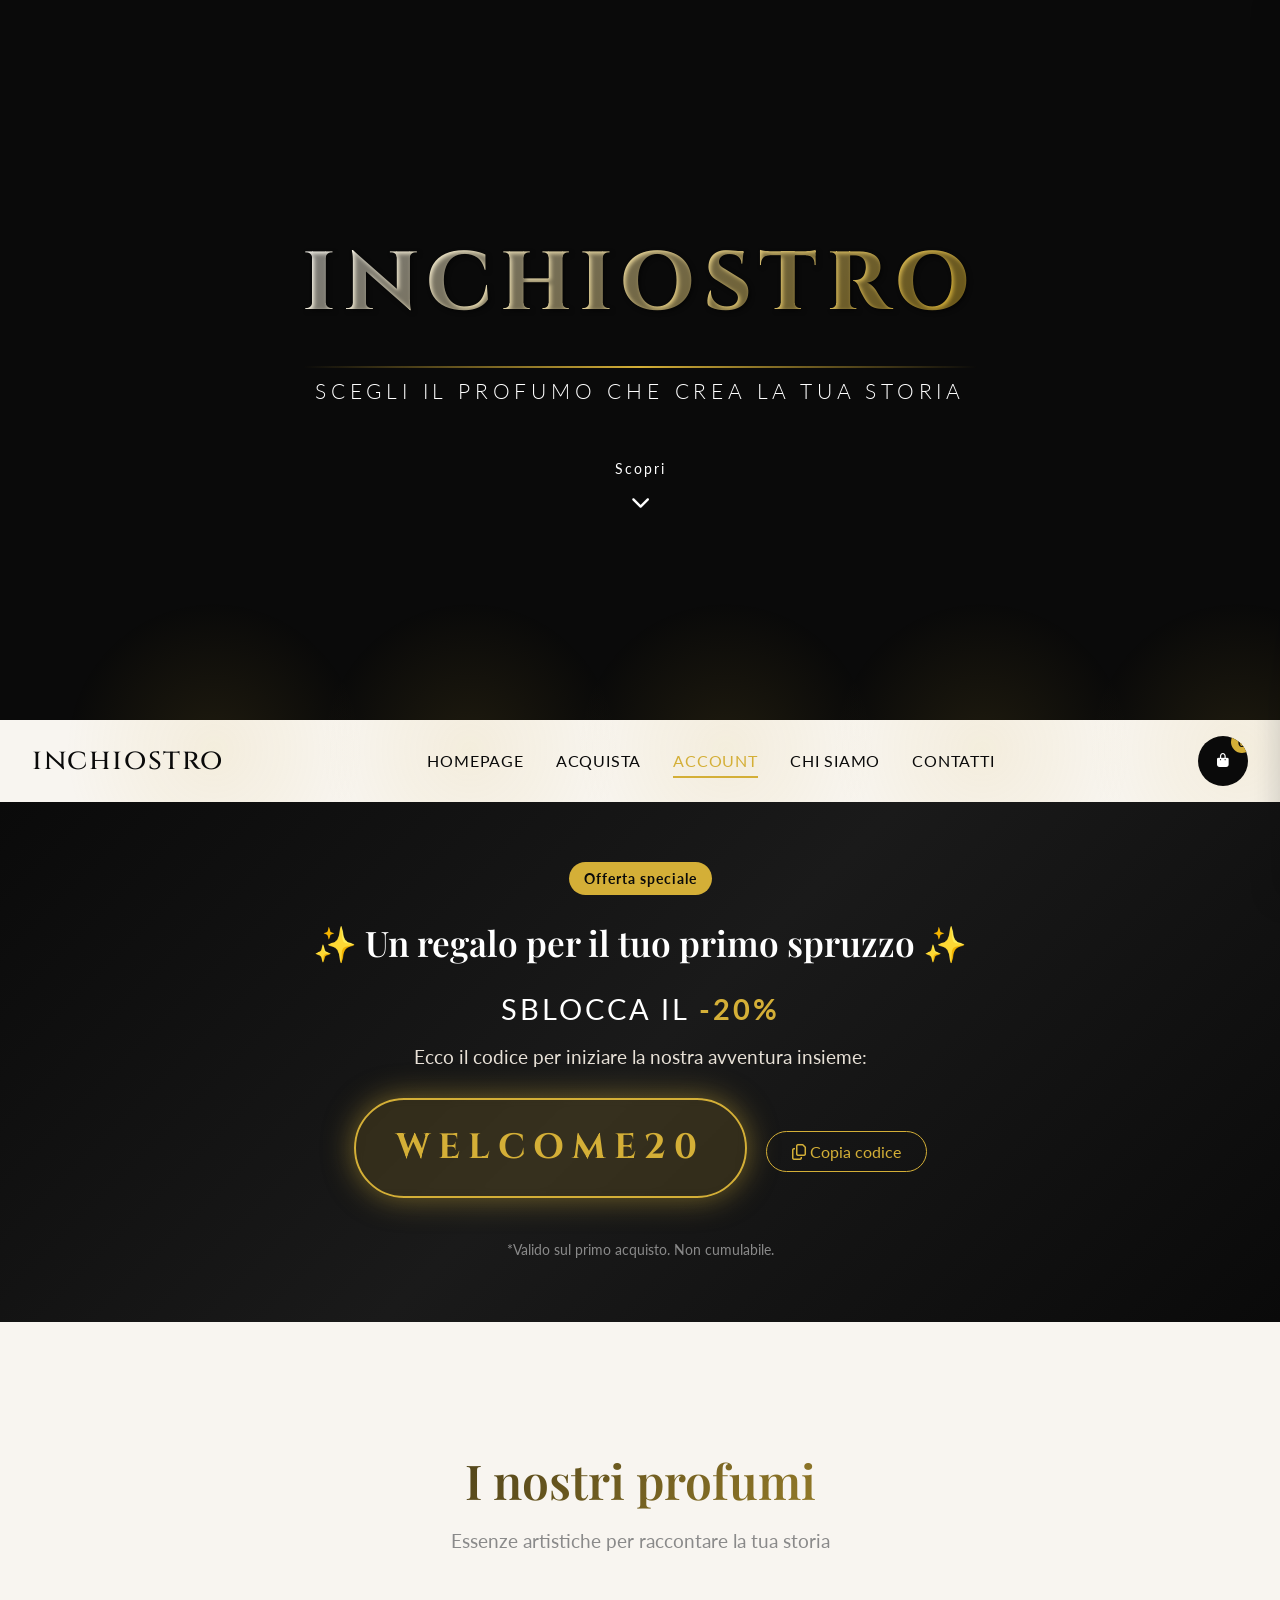
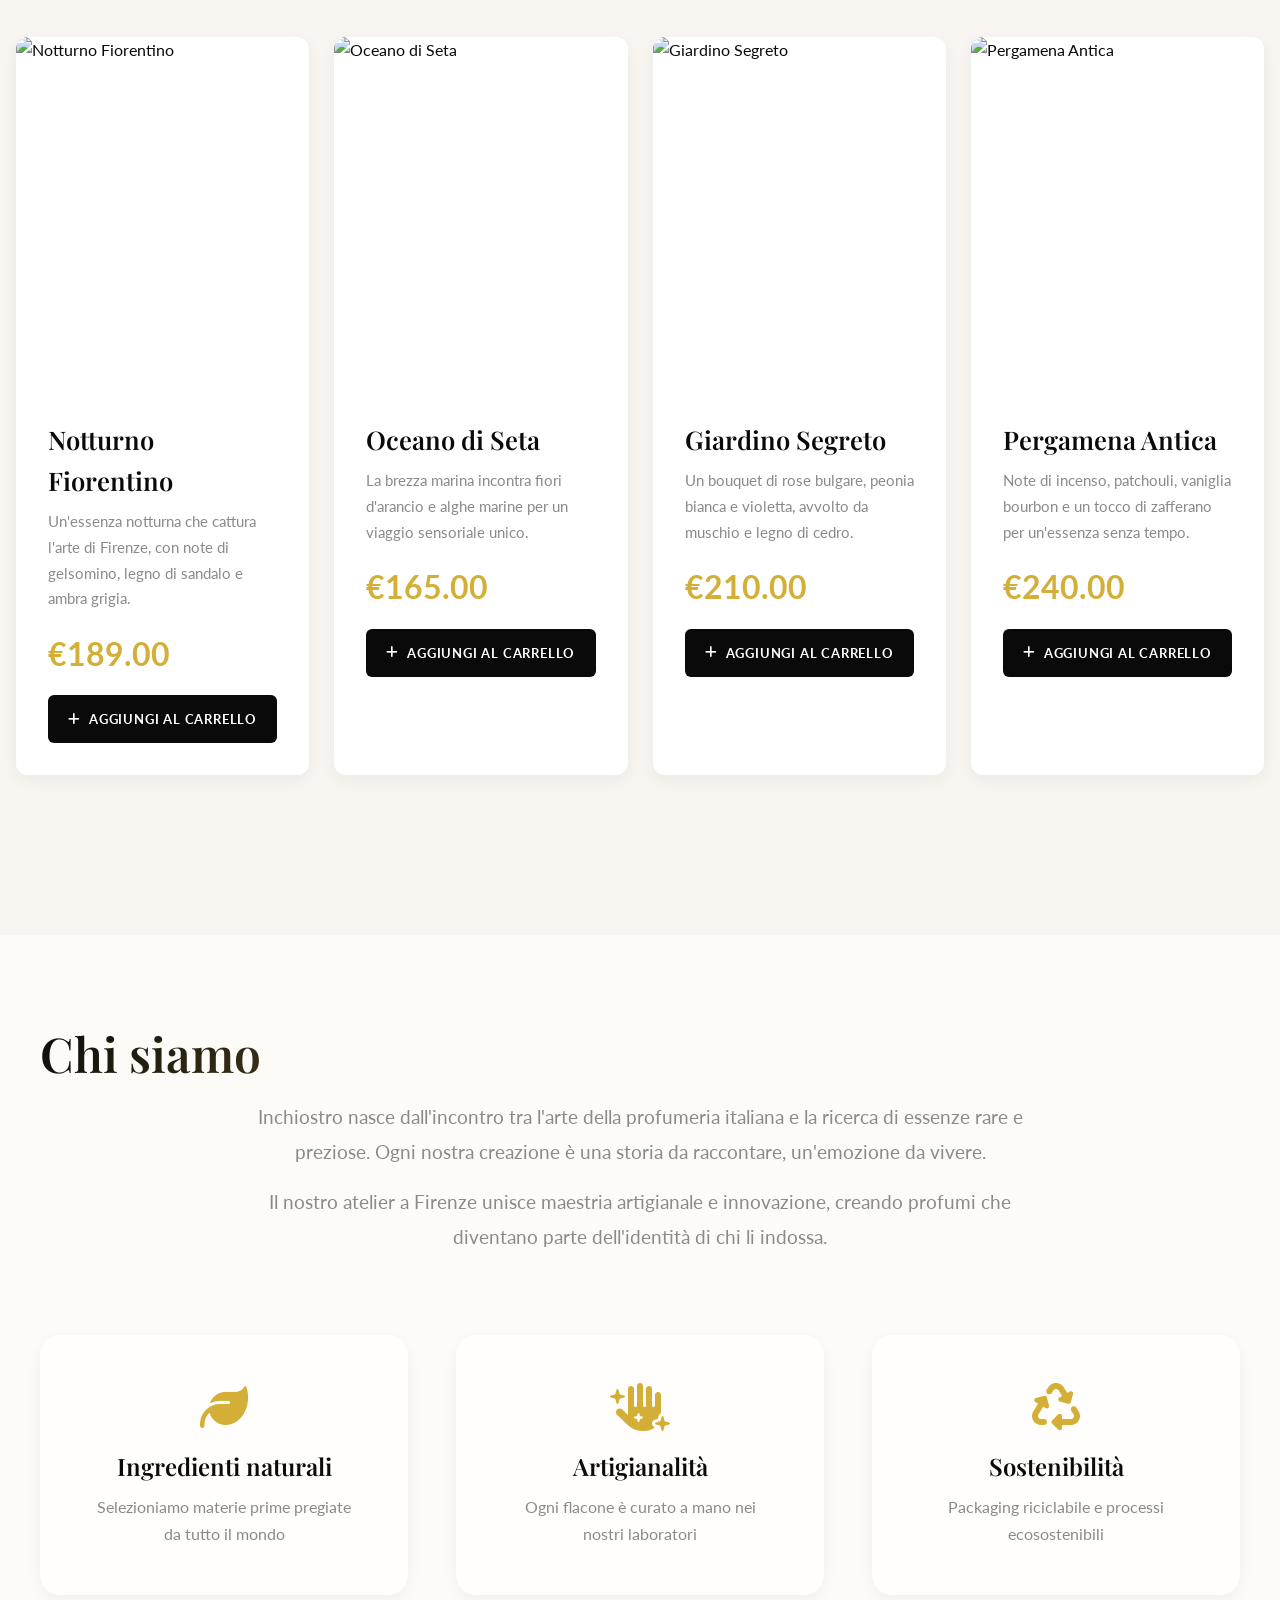
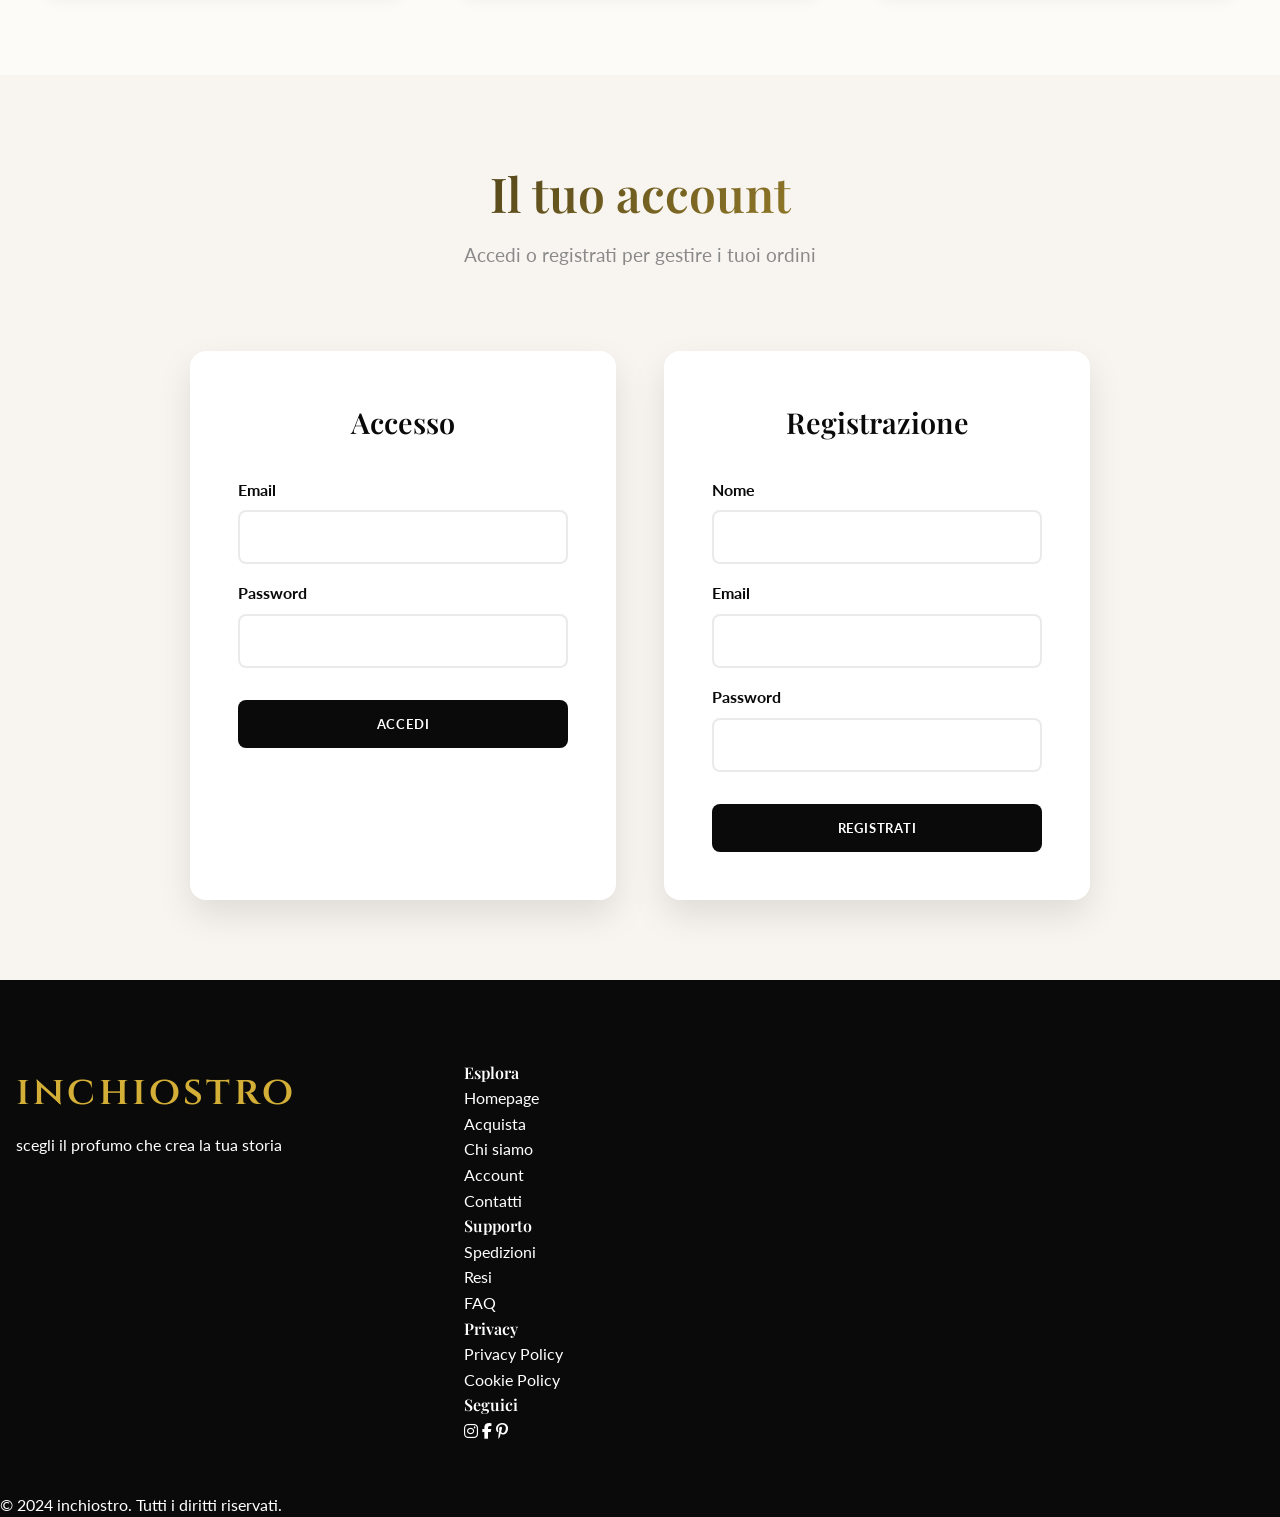
==== index.html @ ab9b0598 "Primo caricamento" ====
<!DOCTYPE html>
<html lang="it">
<head>
    <meta charset="UTF-8">
    <meta name="viewport" content="width=device-width, initial-scale=1.0">
    <title>inchiostro | profumi che raccontano storie</title>
    
    <!-- FONT E ICONE -->
    <link rel="preconnect" href="https://fonts.googleapis.com">
    <link rel="preconnect" href="https://fonts.gstatic.com" crossorigin>
    <link href="https://fonts.googleapis.com/css2?family=Playfair+Display:wght@400;500;600;700;800&family=Cinzel:wght@400;500;600;700&family=Lato:wght@300;400;700;900&display=swap" rel="stylesheet">
    <link rel="stylesheet" href="https://cdnjs.cloudflare.com/ajax/libs/font-awesome/6.4.0/css/all.min.css">
    
    <!-- IUBENDA (privacy e cookie) -->
    <script type="text/javascript" src="https://embeds.iubenda.com/widgets/0746dd80-f275-43ae-bb1c-07e91432ff8a.js"></script>
    
    <!-- CSS -->
    <link rel="stylesheet" href="style.css">
</head>
<body>

    <!-- HEADER CON SFONDO PROFUMO E GOCCE ANIMATE -->
    <header class="main-header">
        <div class="header-background"></div>
        <div class="floating-drops">
            <div class="drop" style="left: 5%; animation-delay: 0s;"></div>
            <div class="drop" style="left: 15%; animation-delay: 2.5s;"></div>
            <div class="drop" style="left: 25%; animation-delay: 1.2s;"></div>
            <div class="drop" style="left: 35%; animation-delay: 3.8s;"></div>
            <div class="drop" style="left: 45%; animation-delay: 0.7s;"></div>
            <div class="drop" style="left: 55%; animation-delay: 4.2s;"></div>
            <div class="drop" style="left: 65%; animation-delay: 1.9s;"></div>
            <div class="drop" style="left: 75%; animation-delay: 3.1s;"></div>
            <div class="drop" style="left: 85%; animation-delay: 0.3s;"></div>
            <div class="drop" style="left: 95%; animation-delay: 2.8s;"></div>
        </div>
        <div class="header-content">
            <h1 class="brand-name animate-text">inchiostro</h1>
            <p class="brand-subtitle">scegli il profumo che crea la tua storia</p>
            <div class="header-scroll">
                <span>Scopri</span>
                <i class="fas fa-chevron-down"></i>
            </div>
        </div>
    </header>

    <!-- NAVIGAZIONE CON BLUR -->
    <nav class="navbar" id="navbar">
        <div class="nav-container">
            <div class="nav-brand">
                <span class="nav-logo">inchiostro</span>
            </div>
            <ul class="nav-menu" id="navMenu">
                <li><a href="#home" class="nav-link active">Homepage</a></li>
                <li><a href="#prodotti" class="nav-link">Acquista</a></li>
                <li><a href="#account" class="nav-link">Account</a></li>
                <li><a href="#chi-siamo" class="nav-link">Chi siamo</a></li>
                <li><a href="contatti.html" class="nav-link">Contatti</a></li>
            </ul>
            <div class="nav-cart">
                <button class="cart-btn" id="cartButton">
                    <i class="fas fa-shopping-bag"></i>
                    <span class="cart-count">0</span>
                </button>
            </div>
            <button class="hamburger" id="hamburger">
                <i class="fas fa-bars"></i>
            </button>
        </div>
    </nav>

    <!-- CARRELLO LATERALE -->
    <aside class="cart-sidebar" id="cartSidebar">
        <div class="cart-header">
            <h3>Il tuo carrello</h3>
            <button class="close-cart" id="closeCart">
                <i class="fas fa-times"></i>
            </button>
        </div>
        <div class="cart-items" id="cartItems">
            <p class="empty-cart-msg">Il carrello è vuoto</p>
        </div>
        <div class="cart-footer">
            <div class="cart-total">
                <span>Totale:</span>
                <span class="total-price">€0.00</span>
            </div>
            <button class="checkout-btn" id="checkoutBtn">Procedi al checkout</button>
        </div>
    </aside>
    <div class="cart-overlay" id="cartOverlay"></div>

    <!-- EFFETTO VAPORE DI FONDO -->
    <div class="vapor-effect">
        <div class="vapor"></div>
        <div class="vapor"></div>
        <div class="vapor"></div>
        <div class="vapor"></div>
        <div class="vapor"></div>
    </div>

    <!-- CONTENUTO PRINCIPALE -->
    <main class="main-content">
        
        <!-- SEZIONE SCONTO (WELCOME20) CON ANIMAZIONE -->
        <section class="promo-banner" id="home">
            <div class="promo-container">
                <span class="promo-tag">Offerta speciale</span>
                <h3>✨ Un regalo per il tuo primo spruzzo ✨</h3>
                <p class="promo-subtitle">Sblocca il <span class="highlight pulse">-20%</span></p>
                <p class="promo-text">Ecco il codice per iniziare la nostra avventura insieme:</p>
                <div class="promo-code glow">
                    <span class="code">WELCOME20</span>
                </div>
                <button class="copy-code-btn" onclick="copyCode()">
                    <i class="far fa-copy"></i> Copia codice
                </button>
                <p class="promo-note">*Valido sul primo acquisto. Non cumulabile.</p>
            </div>
        </section>

        <!-- SEZIONE PRODOTTI CON ANIMAZIONI -->
        <section class="featured-section" id="prodotti">
            <div class="section-header">
                <h2 class="section-title gradient-text">I nostri profumi</h2>
                <p class="section-subtitle">Essenze artistiche per raccontare la tua storia</p>
            </div>
            
            <div class="perfumes-grid" id="productsGrid">
                <!-- I prodotti verranno caricati qui da JavaScript -->
            </div>
        </section>

        <!-- SEZIONE CHI SIAMO -->
        <section class="about-section" id="chi-siamo">
            <div class="about-content">
                <h2 class="section-title gradient-text">Chi siamo</h2>
                <div class="about-text">
                    <p>Inchiostro nasce dall'incontro tra l'arte della profumeria italiana e la ricerca di essenze rare e preziose. Ogni nostra creazione è una storia da raccontare, un'emozione da vivere.</p>
                    <p>Il nostro atelier a Firenze unisce maestria artigianale e innovazione, creando profumi che diventano parte dell'identità di chi li indossa.</p>
                </div>
                <div class="about-features">
                    <div class="feature floating">
                        <i class="fas fa-leaf"></i>
                        <h4>Ingredienti naturali</h4>
                        <p>Selezioniamo materie prime pregiate da tutto il mondo</p>
                    </div>
                    <div class="feature floating" style="animation-delay: 0.2s;">
                        <i class="fas fa-hand-sparkles"></i>
                        <h4>Artigianalità</h4>
                        <p>Ogni flacone è curato a mano nei nostri laboratori</p>
                    </div>
                    <div class="feature floating" style="animation-delay: 0.4s;">
                        <i class="fas fa-recycle"></i>
                        <h4>Sostenibilità</h4>
                        <p>Packaging riciclabile e processi ecosostenibili</p>
                    </div>
                </div>
            </div>
        </section>

        <!-- SEZIONE ACCOUNT -->
        <section class="account-section" id="account">
            <div class="account-container">
                <div class="account-header">
                    <h2 class="section-title gradient-text">Il tuo account</h2>
                    <p class="section-subtitle">Accedi o registrati per gestire i tuoi ordini</p>
                </div>
                <div class="account-forms">
                    <div class="login-form slide-in">
                        <h3>Accesso</h3>
                        <form id="loginForm">
                            <div class="form-group">
                                <label for="email">Email</label>
                                <input type="email" id="email" required>
                            </div>
                            <div class="form-group">
                                <label for="password">Password</label>
                                <input type="password" id="password" required>
                            </div>
                            <button type="submit" class="form-btn">Accedi</button>
                        </form>
                    </div>
                    <div class="register-form slide-in" style="animation-delay: 0.2s;">
                        <h3>Registrazione</h3>
                        <form id="registerForm">
                            <div class="form-group">
                                <label for="reg-name">Nome</label>
                                <input type="text" id="reg-name" required>
                            </div>
                            <div class="form-group">
                                <label for="reg-email">Email</label>
                                <input type="email" id="reg-email" required>
                            </div>
                            <div class="form-group">
                                <label for="reg-password">Password</label>
                                <input type="password" id="reg-password" required>
                            </div>
                            <button type="submit" class="form-btn">Registrati</button>
                        </form>
                    </div>
                </div>
            </div>
        </section>
    </main>

    <!-- FOOTER (con Privacy e Cookie) -->
    <footer class="main-footer">
        <div class="footer-container">
            <div class="footer-brand">
                <h3 class="footer-logo">inchiostro</h3>
                <p class="footer-tagline">scegli il profumo che crea la tua storia</p>
            </div>
            <div class="footer-links">
                <div class="footer-column">
                    <h4>Esplora</h4>
                    <ul>
                        <li><a href="#home">Homepage</a></li>
                        <li><a href="#prodotti">Acquista</a></li>
                        <li><a href="#chi-siamo">Chi siamo</a></li>
                        <li><a href="#account">Account</a></li>
                        <li><a href="contatti.html">Contatti</a></li>
                    </ul>
                </div>
                <div class="footer-column">
                    <h4>Supporto</h4>
                    <ul>
                        <li><a href="#">Spedizioni</a></li>
                        <li><a href="#">Resi</a></li>
                        <li><a href="#">FAQ</a></li>
                    </ul>
                </div>
                <div class="footer-column">
                    <h4>Privacy</h4>
                    <ul>
                        <li>
                            <a href="https://www.iubenda.com/privacy-policy/10498934" class="iubenda-white iubenda-noiframe iubenda-embed">
                                Privacy Policy
                            </a>
                        </li>
                        <li>
                            <a href="https://www.iubenda.com/privacy-policy/10498934/cookie-policy" class="iubenda-white iubenda-noiframe iubenda-embed">
                                Cookie Policy
                            </a>
                        </li>
                    </ul>
                    <!-- Script Iubenda -->
                    <script type="text/javascript">
                        (function (w,d) {
                            var loader = function () {
                                var s = d.createElement("script"), 
                                    tag = d.getElementsByTagName("script")[0]; 
                                s.src = "https://cdn.iubenda.com/iubenda.js"; 
                                tag.parentNode.insertBefore(s,tag);
                            };
                            if(w.addEventListener) {
                                w.addEventListener("load", loader, false);
                            } else if(w.attachEvent) {
                                w.attachEvent("onload", loader);
                            } else {
                                w.onload = loader;
                            }
                        })(window, document);
                    </script>
                </div>
                <div class="footer-column">
                    <h4>Seguici</h4>
                    <div class="social-icons">
                        <a href="#" class="social-hover"><i class="fab fa-instagram"></i></a>
                        <a href="#" class="social-hover"><i class="fab fa-facebook-f"></i></a>
                        <a href="#" class="social-hover"><i class="fab fa-pinterest-p"></i></a>
                    </div>
                </div>
            </div>
        </div>
        <div class="footer-bottom">
            <p>&copy; 2024 inchiostro. Tutti i diritti riservati.</p>
        </div>
    </footer>

    <!-- NOTIFICA -->
    <div class="toast" id="toast"></div>

    <!-- JAVASCRIPT -->
    <script src="script.js"></script>
</body>
</html>
---- style.css ----
/* RESET E VARIABILI */
* {
    margin: 0;
    padding: 0;
    box-sizing: border-box;
}

:root {
    --nero: #0a0a0a;
    --nero-chiaro: #1a1a1a;
    --bianco: #ffffff;
    --beige: #f8f5f0;
    --beige-chiaro: #fdfbf7;
    --oro: #d4af37;
    --oro-chiaro: #e8d9a9;
    --oro-scuro: #b49450;
    --grigio: #8a8a8a;
    --grigio-chiaro: #eaeaea;
    --spazio-piccolo: 0.5rem;
    --spazio-medio: 1rem;
    --spazio-grande: 2rem;
    --spazio-xl: 3rem;
    --spazio-xxl: 5rem;
    --ombra: 0 5px 15px rgba(0, 0, 0, 0.05);
    --ombra-forte: 0 15px 35px rgba(0, 0, 0, 0.1);
    --ombra-oro: 0 5px 20px rgba(212, 175, 55, 0.3);
}

html {
    scroll-behavior: smooth;
}

body {
    font-family: 'Lato', sans-serif;
    color: var(--nero);
    background-color: var(--beige);
    line-height: 1.6;
    overflow-x: hidden;
}

h1, h2, h3, h4 {
    font-family: 'Playfair Display', serif;
    font-weight: 600;
}

a {
    text-decoration: none;
    color: inherit;
}

button {
    font-family: 'Lato', sans-serif;
    cursor: pointer;
    border: none;
    background: none;
}

ul {
    list-style: none;
}

img {
    max-width: 100%;
    display: block;
}

/* ANIMAZIONI GENERALI */
@keyframes fadeInUp {
    from {
        opacity: 0;
        transform: translateY(30px);
    }
    to {
        opacity: 1;
        transform: translateY(0);
    }
}

@keyframes fadeIn {
    from { opacity: 0; }
    to { opacity: 1; }
}

@keyframes float {
    0% { transform: translateY(0px); }
    50% { transform: translateY(-10px); }
    100% { transform: translateY(0px); }
}

@keyframes pulse {
    0% { transform: scale(1); }
    50% { transform: scale(1.05); }
    100% { transform: scale(1); }
}

@keyframes shine {
    0% { transform: translateX(-100%); }
    100% { transform: translateX(100%); }
}

@keyframes gradientFlow {
    0% { background-position: 0% center; }
    100% { background-position: 200% center; }
}

@keyframes dropFall {
    0% {
        top: -100px;
        transform: rotate(20deg);
    }
    100% {
        top: 110%;
        transform: rotate(80deg);
    }
}

@keyframes vaporize {
    0% {
        transform: translateY(0) scale(0.5);
        opacity: 0.5;
    }
    100% {
        transform: translateY(-400px) scale(3);
        opacity: 0;
    }
}

@keyframes shimmer {
    0% { background-position: -1000px 0; }
    100% { background-position: 1000px 0; }
}

/* HEADER */
.main-header {
    height: 80vh;
    min-height: 600px;
    display: flex;
    align-items: center;
    justify-content: center;
    position: relative;
    overflow: hidden;
    background-color: var(--nero);
}

.header-background {
    position: absolute;
    top: 0;
    left: 0;
    width: 100%;
    height: 100%;
    background-image: url('https://images.unsplash.com/photo-1543853128-8b3063236c4d?ixlib=rb-4.0.3&auto=format&fit=crop&w=1470&q=80');
    background-size: cover;
    background-position: center;
    opacity: 0.4;
    z-index: 1;
    animation: fadeIn 2s ease;
}

/* GOCCE ANIMATE */
.floating-drops {
    position: absolute;
    width: 100%;
    height: 100%;
    overflow: hidden;
    z-index: 2;
}

.drop {
    position: absolute;
    top: -100px;
    width: 20px;
    height: 30px;
    background: linear-gradient(180deg, rgba(255,255,255,0.4) 0%, rgba(212,175,55,0.2) 100%);
    border-radius: 50% 50% 50% 50% / 60% 60% 40% 40%;
    animation: dropFall 8s infinite ease-in;
    transform: rotate(20deg);
    z-index: 2;
}

.header-content {
    position: relative;
    z-index: 10;
    text-align: center;
    color: var(--bianco);
    padding: var(--spazio-grande);
    animation: fadeInUp 1.2s ease;
}

.brand-name {
    font-family: 'Cinzel', serif;
    font-size: 6rem;
    font-weight: 700;
    letter-spacing: 0.5rem;
    margin-bottom: var(--spazio-medio);
    text-shadow: 2px 2px 4px rgba(0, 0, 0, 0.5);
    position: relative;
    display: inline-block;
}

.animate-text {
    background: linear-gradient(135deg, #fff 0%, var(--oro) 50%, #fff 100%);
    -webkit-background-clip: text;
    -webkit-text-fill-color: transparent;
    background-clip: text;
    background-size: 200% auto;
    animation: gradientFlow 3s linear infinite;
}

.brand-name::after {
    content: '';
    position: absolute;
    bottom: -10px;
    left: 0;
    width: 100%;
    height: 2px;
    background: linear-gradient(90deg, transparent, var(--oro), transparent);
    animation: shine 3s infinite;
}

.brand-subtitle {
    font-size: 1.3rem;
    font-weight: 300;
    letter-spacing: 0.3rem;
    text-transform: uppercase;
    max-width: 700px;
    margin: 0 auto;
    opacity: 0;
    animation: fadeInUp 1.2s ease 0.3s forwards;
}

.header-scroll {
    margin-top: 50px;
    animation: float 2s infinite;
}

.header-scroll span {
    display: block;
    margin-bottom: 10px;
    font-size: 0.9rem;
    letter-spacing: 2px;
}

.header-scroll i {
    font-size: 1.2rem;
}

/* NAVIGAZIONE */
.navbar {
    position: sticky;
    top: 0;
    z-index: 1000;
    transition: all 0.3s ease;
}

.navbar.scrolled {
    background-color: rgba(255, 255, 255, 0.95);
    backdrop-filter: blur(10px);
    box-shadow: var(--ombra-forte);
}

.nav-container {
    display: flex;
    justify-content: space-between;
    align-items: center;
    padding: var(--spazio-medio) var(--spazio-grande);
    max-width: 1400px;
    margin: 0 auto;
}

.nav-brand .nav-logo {
    font-family: 'Cinzel', serif;
    font-size: 1.8rem;
    font-weight: 500;
    letter-spacing: 0.1rem;
    color: var(--nero);
    transition: all 0.3s ease;
}

.navbar.scrolled .nav-logo {
    color: var(--oro);
}

.nav-menu {
    display: flex;
    gap: var(--spazio-grande);
}

.nav-link {
    font-weight: 400;
    font-size: 1rem;
    text-transform: uppercase;
    letter-spacing: 0.05rem;
    padding: var(--spazio-piccolo) 0;
    position: relative;
    transition: all 0.3s ease;
}

.nav-link::after {
    content: '';
    position: absolute;
    bottom: 0;
    left: 0;
    width: 0;
    height: 2px;
    background-color: var(--oro);
    transition: width 0.3s ease;
}

.nav-link:hover::after,
.nav-link.active::after {
    width: 100%;
}

.nav-link:hover,
.nav-link.active {
    color: var(--oro);
}

.nav-cart {
    position: relative;
}

.cart-btn {
    position: relative;
    background-color: var(--nero);
    color: var(--bianco);
    width: 50px;
    height: 50px;
    border-radius: 50%;
    display: flex;
    align-items: center;
    justify-content: center;
    transition: all 0.3s ease;
    overflow: hidden;
}

.cart-btn::after {
    content: '';
    position: absolute;
    top: 50%;
    left: 50%;
    width: 0;
    height: 0;
    border-radius: 50%;
    background: rgba(255, 255, 255, 0.3);
    transform: translate(-50%, -50%);
    transition: width 0.6s, height 0.6s;
}

.cart-btn:active::after {
    width: 100px;
    height: 100px;
}

.cart-btn:hover {
    background-color: var(--oro);
    transform: translateY(-2px);
    box-shadow: var(--ombra-oro);
}

.cart-count {
    position: absolute;
    top: -5px;
    right: -5px;
    background-color: var(--oro);
    color: var(--nero);
    width: 22px;
    height: 22px;
    border-radius: 50%;
    font-size: 0.8rem;
    display: flex;
    align-items: center;
    justify-content: center;
    font-weight: 700;
}

.hamburger {
    display: none;
    font-size: 1.5rem;
    color: var(--nero);
    background: none;
}

/* CARRELLO */
.cart-sidebar {
    position: fixed;
    top: 0;
    right: -400px;
    width: 100%;
    max-width: 400px;
    height: 100%;
    background-color: var(--bianco);
    z-index: 1100;
    display: flex;
    flex-direction: column;
    box-shadow: -5px 0 25px rgba(0, 0, 0, 0.15);
    transition: right 0.4s cubic-bezier(0.4, 0, 0.2, 1);
}

.cart-sidebar.active {
    right: 0;
}

.cart-header {
    display: flex;
    justify-content: space-between;
    align-items: center;
    padding: var(--spazio-grande);
    border-bottom: 1px solid var(--grigio-chiaro);
    background: linear-gradient(135deg, var(--bianco), var(--beige));
}

.cart-header h3 {
    font-size: 1.5rem;
    color: var(--nero);
}

.close-cart {
    font-size: 1.5rem;
    color: var(--grigio);
    transition: all 0.3s ease;
}

.close-cart:hover {
    color: var(--oro);
    transform: rotate(90deg);
}

.cart-items {
    flex: 1;
    padding: var(--spazio-grande);
    overflow-y: auto;
}

.empty-cart-msg {
    text-align: center;
    color: var(--grigio);
    font-style: italic;
    padding: var(--spazio-xxl) 0;
}

.cart-footer {
    padding: var(--spazio-grande);
    border-top: 1px solid var(--grigio-chiaro);
    background: var(--beige);
}

.cart-total {
    display: flex;
    justify-content: space-between;
    margin-bottom: var(--spazio-grande);
    font-size: 1.2rem;
    font-weight: 700;
}

.checkout-btn {
    width: 100%;
    background-color: var(--nero);
    color: var(--bianco);
    padding: var(--spazio-medio);
    font-weight: 700;
    text-transform: uppercase;
    letter-spacing: 0.05rem;
    transition: all 0.3s ease;
    border-radius: 4px;
}

.checkout-btn:hover:not(:disabled) {
    background-color: var(--oro);
    color: var(--nero);
    transform: translateY(-2px);
    box-shadow: var(--ombra-oro);
}

.cart-overlay {
    position: fixed;
    top: 0;
    left: 0;
    width: 100%;
    height: 100%;
    background-color: rgba(0, 0, 0, 0.5);
    z-index: 1050;
    opacity: 0;
    visibility: hidden;
    transition: all 0.3s ease;
}

.cart-overlay.active {
    opacity: 1;
    visibility: visible;
}

/* EFFETTO VAPORE */
.vapor-effect {
    position: fixed;
    bottom: 0;
    left: 0;
    width: 100%;
    height: 300px;
    pointer-events: none;
    z-index: 0;
}

.vapor {
    position: absolute;
    bottom: 0;
    width: 300px;
    height: 300px;
    background: radial-gradient(circle at center, rgba(212, 175, 55, 0.1) 0%, transparent 70%);
    border-radius: 50%;
    animation: vaporize 15s infinite ease-out;
}

.vapor:nth-child(1) { left: 5%; animation-delay: 0s; }
.vapor:nth-child(2) { left: 25%; animation-delay: 3s; }
.vapor:nth-child(3) { left: 45%; animation-delay: 6s; }
.vapor:nth-child(4) { left: 65%; animation-delay: 9s; }
.vapor:nth-child(5) { left: 85%; animation-delay: 12s; }

/* PROMO BANNER */
.promo-banner {
    background: linear-gradient(135deg, var(--nero) 0%, var(--nero-chiaro) 50%, var(--nero) 100%);
    color: var(--bianco);
    padding: 60px 20px;
    text-align: center;
    margin-bottom: 40px;
    position: relative;
    overflow: hidden;
}

.promo-banner::before {
    content: '';
    position: absolute;
    top: 0;
    left: -100%;
    width: 100%;
    height: 100%;
    background: linear-gradient(90deg, transparent, rgba(212, 175, 55, 0.1), transparent);
    animation: shimmer 6s infinite;
}

.promo-container {
    max-width: 800px;
    margin: 0 auto;
    position: relative;
    z-index: 2;
}

.promo-tag {
    display: inline-block;
    background-color: var(--oro);
    color: var(--nero);
    padding: 5px 15px;
    border-radius: 20px;
    font-size: 0.9rem;
    font-weight: 700;
    letter-spacing: 1px;
    margin-bottom: 20px;
}

.promo-banner h3 {
    font-family: 'Playfair Display', serif;
    font-size: 2.2rem;
    margin-bottom: 15px;
    color: var(--bianco);
}

.promo-subtitle {
    font-size: 1.8rem;
    margin-bottom: 10px;
    text-transform: uppercase;
    letter-spacing: 3px;
}

.highlight {
    color: var(--oro);
    font-weight: 700;
}

.pulse {
    animation: pulse 2s infinite;
}

.promo-text {
    color: #e8e1d7;
    margin-bottom: 25px;
    font-size: 1.2rem;
}

.promo-code {
    background: rgba(212, 175, 55, 0.15);
    padding: 20px 40px;
    display: inline-block;
    border-radius: 50px;
    border: 2px solid var(--oro);
    margin-bottom: 20px;
    backdrop-filter: blur(5px);
}

.glow {
    box-shadow: 0 0 30px rgba(212, 175, 55, 0.5);
    animation: pulse 3s infinite;
}

.code {
    font-family: 'Cinzel', serif;
    font-size: 2.2rem;
    font-weight: 700;
    letter-spacing: 8px;
    color: var(--oro);
}

.copy-code-btn {
    background: transparent;
    color: var(--oro);
    border: 1px solid var(--oro);
    padding: 10px 25px;
    border-radius: 30px;
    margin-left: 15px;
    font-size: 1rem;
    transition: all 0.3s ease;
}

.copy-code-btn:hover {
    background: var(--oro);
    color: var(--nero);
    transform: scale(1.05);
}

.promo-note {
    font-size: 0.9rem;
    color: var(--grigio);
    margin-top: 20px;
}

/* PRODOTTI */
.featured-section {
    padding: var(--spazio-xxl) 0;
    max-width: 1400px;
    margin: 0 auto;
    position: relative;
    z-index: 10;
}

.section-header {
    text-align: center;
    margin-bottom: var(--spazio-xxl);
    padding: 0 var(--spazio-medio);
}

.section-title {
    font-size: 3rem;
    margin-bottom: var(--spazio-piccolo);
    color: var(--nero);
}

.gradient-text {
    background: linear-gradient(135deg, var(--nero) 0%, var(--oro) 50%, var(--nero) 100%);
    -webkit-background-clip: text;
    -webkit-text-fill-color: transparent;
    background-clip: text;
    background-size: 200% auto;
    animation: gradientFlow 4s linear infinite;
}

.section-subtitle {
    font-size: 1.2rem;
    color: var(--grigio);
    max-width: 600px;
    margin: 0 auto;
}

.perfumes-grid {
    display: grid;
    grid-template-columns: repeat(4, 1fr);
    gap: 25px;
    padding: 0 var(--spazio-medio);
}

.perfume-card {
    background-color: var(--bianco);
    border-radius: 12px;
    overflow: hidden;
    box-shadow: var(--ombra);
    transition: all 0.4s cubic-bezier(0.4, 0, 0.2, 1);
    opacity: 0;
    animation: fadeInUp 0.8s ease forwards;
    position: relative;
}

.perfume-card::before {
    content: '';
    position: absolute;
    top: 0;
    left: -100%;
    width: 100%;
    height: 100%;
    background: linear-gradient(90deg, transparent, rgba(212, 175, 55, 0.15), transparent);
    transition: left 0.7s ease;
    z-index: 2;
    pointer-events: none;
}

.perfume-card:hover::before {
    left: 100%;
}

.perfume-card:nth-child(1) { animation-delay: 0.1s; }
.perfume-card:nth-child(2) { animation-delay: 0.3s; }
.perfume-card:nth-child(3) { animation-delay: 0.5s; }
.perfume-card:nth-child(4) { animation-delay: 0.7s; }

.perfume-card:hover {
    transform: translateY(-15px);
    box-shadow: var(--ombra-forte);
}

.perfume-image {
    position: relative;
    height: 350px;
    overflow: hidden;
}

.perfume-image::after {
    content: '';
    position: absolute;
    top: 0;
    left: 0;
    width: 100%;
    height: 100%;
    background: linear-gradient(135deg, rgba(212, 175, 55, 0.2) 0%, transparent 70%);
    opacity: 0;
    transition: opacity 0.5s ease;
}

.perfume-card:hover .perfume-image::after {
    opacity: 1;
}

.perfume-image img {
    width: 100%;
    height: 100%;
    object-fit: cover;
    transition: transform 0.8s ease;
}

.perfume-card:hover .perfume-image img {
    transform: scale(1.1);
}

.perfume-info {
    padding: var(--spazio-grande);
    position: relative;
    background: var(--bianco);
}

.perfume-name {
    font-size: 1.6rem;
    margin-bottom: var(--spazio-piccolo);
    color: var(--nero);
    transition: color 0.3s ease;
}

.perfume-card:hover .perfume-name {
    color: var(--oro);
}

.perfume-desc {
    color: var(--grigio);
    margin-bottom: var(--spazio-medio);
    font-size: 0.95rem;
    line-height: 1.7;
}

.perfume-price {
    font-size: 2rem;
    font-weight: 700;
    color: var(--oro);
    margin-bottom: var(--spazio-medio);
}

.add-to-cart-btn {
    width: 100%;
    background-color: var(--nero);
    color: var(--bianco);
    padding: var(--spazio-medio);
    border-radius: 6px;
    font-weight: 700;
    text-transform: uppercase;
    letter-spacing: 0.05rem;
    display: flex;
    align-items: center;
    justify-content: center;
    gap: var(--spazio-piccolo);
    transition: all 0.3s ease;
    position: relative;
    overflow: hidden;
}

.add-to-cart-btn::after {
    content: '';
    position: absolute;
    top: 50%;
    left: 50%;
    width: 0;
    height: 0;
    border-radius: 50%;
    background: rgba(255, 255, 255, 0.2);
    transform: translate(-50%, -50%);
    transition: width 0.6s, height 0.6s;
}

.add-to-cart-btn:active::after {
    width: 300px;
    height: 300px;
}

.add-to-cart-btn:hover {
    background-color: var(--oro);
    color: var(--nero);
    transform: translateY(-2px);
    box-shadow: var(--ombra-oro);
}

/* CHI SIAMO */
.about-section {
    padding: var(--spazio-xxl) var(--spazio-medio);
    background-color: var(--beige-chiaro);
    margin-top: var(--spazio-xxl);
    position: relative;
    overflow: hidden;
}

.about-content {
    max-width: 1200px;
    margin: 0 auto;
    position: relative;
    z-index: 2;
}

.about-text {
    max-width: 800px;
    margin: 0 auto var(--spazio-xxl);
    text-align: center;
}

.about-text p {
    margin-bottom: var(--spazio-medio);
    font-size: 1.2rem;
    line-height: 1.8;
    color: var(--grigio);
}

.about-features {
    display: grid;
    grid-template-columns: repeat(3, 1fr);
    gap: var(--spazio-xl);
    text-align: center;
}

.feature {
    padding: var(--spazio-xl);
    background: rgba(255, 255, 255, 0.7);
    backdrop-filter: blur(10px);
    border-radius: 20px;
    box-shadow: var(--ombra);
}

.floating {
    animation: float 3s infinite ease-in-out;
}

.feature i {
    font-size: 3rem;
    color: var(--oro);
    margin-bottom: var(--spazio-medio);
}

.feature h4 {
    font-size: 1.5rem;
    margin-bottom: var(--spazio-piccolo);
    color: var(--nero);
}

.feature p {
    color: var(--grigio);
    line-height: 1.7;
}

/* ACCOUNT */
.account-section {
    padding: var(--spazio-xxl) var(--spazio-medio);
    position: relative;
    z-index: 10;
}

.account-container {
    max-width: 1200px;
    margin: 0 auto;
}

.account-header {
    text-align: center;
    margin-bottom: var(--spazio-xxl);
}

.account-forms {
    display: grid;
    grid-template-columns: repeat(2, 1fr);
    gap: var(--spazio-xl);
    max-width: 900px;
    margin: 0 auto;
}

.login-form, .register-form {
    background-color: var(--bianco);
    padding: var(--spazio-xl);
    border-radius: 16px;
    box-shadow: var(--ombra-forte);
    opacity: 0;
    animation: fadeInUp 0.8s ease forwards;
}

.slide-in {
    animation: fadeInUp 0.8s ease forwards;
}

.login-form h3, .register-form h3 {
    font-size: 1.8rem;
    margin-bottom: var(--spazio-grande);
    text-align: center;
    color: var(--nero);
}

.form-group {
    margin-bottom: var(--spazio-medio);
}

.form-group label {
    display: block;
    margin-bottom: var(--spazio-piccolo);
    font-weight: 700;
    color: var(--nero);
}

.form-group input {
    width: 100%;
    padding: var(--spazio-medio);
    border: 2px solid var(--grigio-chiaro);
    border-radius: 8px;
    font-size: 1rem;
    transition: all 0.3s ease;
}

.form-group input:focus {
    outline: none;
    border-color: var(--oro);
    box-shadow: 0 0 0 3px rgba(212, 175, 55, 0.1);
}

.form-btn {
    width: 100%;
    background-color: var(--nero);
    color: var(--bianco);
    padding: var(--spazio-medio);
    border-radius: 8px;
    font-weight: 700;
    text-transform: uppercase;
    letter-spacing: 0.05rem;
    transition: all 0.3s ease;
    margin-top: var(--spazio-medio);
}

.form-btn:hover {
    background-color: var(--oro);
    color: var(--nero);
    transform: translateY(-2px);
    box-shadow: var(--ombra-oro);
}

/* FOOTER */
.main-footer {
    background-color: var(--nero);
    color: var(--bianco);
    padding-top: var(--spazio-xxl);
    position: relative;
    z-index: 10;
}

.footer-container {
    max-width: 1400px;
    margin: 0 auto;
    padding: 0 var(--spazio-medio);
    display: grid;
    grid-template-columns: 1fr 2fr;
    gap: var(--spazio-xl);
    margin-bottom: var(--spazio-xl);
}

.footer-brand {
    margin-bottom: var(--spazio-medio);
}

.footer-logo {
    font-family: 'Cinzel', serif;
    font-size: 2.5rem;
    letter-spacing: 0.2rem;
    margin-bottom: var(--spazio-piccolo);
    color: var(--oro);
}

.footer-tagline 
/* FIX PER TELEFONO - DA AGGIUNGERE IN FINALE */
@media (max-width: 600px) {
    .brand-name {
        font-size: 2.5rem !important;
        letter-spacing: 2px !important;
    }
    
    .brand-subtitle {
        font-size: 0.9rem !important;
        padding: 0 15px !important;
    }
    
    .perfumes-grid {
        grid-template-columns: 1fr !important;
        gap: 20px !important;
        padding: 0 15px !important;
    }
    
    .perfume-card {
        margin-bottom: 10px !important;
    }
    
    .perfume-image {
        height: 250px !important;
    }
    
    .perfume-name {
        font-size: 1.4rem !important;
    }
    
    .perfume-desc {
        font-size: 0.9rem !important;
    }
    
    .promo-banner h3 {
        font-size: 1.4rem !important;
    }
    
    .code {
        font-size: 1.4rem !important;
        letter-spacing: 3px !important;
    }
    
    .promo-code {
        padding: 12px 20px !important;
    }
    
    .section-title {
        font-size: 2rem !important;
    }
    
    .about-features {
        grid-template-columns: 1fr !important;
    }
    
    .footer-container {
        grid-template-columns: 1fr !important;
    }
    
    .footer-links {
        grid-template-columns: 1fr !important;
    }
    
    .contact-page {
        padding: 40px 15px !important;
    }
    
    .newsletter-box {
        padding: 30px 15px !important;
    }
    
    iframe {
        height: 700px !important;
    }
}
/* FIX COMPLETO PER REDMI NOTE E TELEFONI */
@media (max-width: 480px) {
    /* HEADER */
    .brand-name {
        font-size: 2rem !important;
        letter-spacing: 1px !important;
        line-height: 1.2 !important;
    }
    
    .brand-subtitle {
        font-size: 0.8rem !important;
        letter-spacing: 1px !important;
        padding: 0 10px !important;
        white-space: normal !important;
        word-break: break-word !important;
    }
    
    .header-content {
        padding: 10px !important;
    }
    
    /* PRODOTTI - RISOLVERE TESTI TRONCATI */
    .perfume-name {
        font-size: 1.2rem !important;
        white-space: normal !important;
        word-break: break-word !important;
    }
    
    .perfume-desc {
        font-size: 0.85rem !important;
        line-height: 1.4 !important;
        white-space: normal !important;
        word-break: break-word !important;
        height: auto !important;
        min-height: 60px !important;
        overflow: visible !important;
    }
    
    .perfumes-grid {
        grid-template-columns: 1fr !important;
        gap: 15px !important;
        padding: 0 10px !important;
    }
    
    .perfume-card {
        width: 100% !important;
        margin: 0 !important;
    }
    
    .perfume-image {
        height: 200px !important;
    }
    
    .perfume-info {
        padding: 15px !important;
    }
    
    /* MENU */
    .nav-menu {
        width: 100% !important;
    }
    
    .nav-link {
        font-size: 0.9rem !important;
        padding: 10px !important;
    }
    
    /* PROMO */
    .promo-banner h3 {
        font-size: 1.2rem !important;
    }
    
    .promo-subtitle {
        font-size: 1.1rem !important;
    }
    
    .code {
        font-size: 1.1rem !important;
        letter-spacing: 2px !important;
    }
    
    .promo-code {
        padding: 8px 15px !important;
    }
    
    /* SEZIONI */
    .section-title {
        font-size: 1.5rem !important;
    }
    
    .section-subtitle {
        font-size: 0.9rem !important;
        padding: 0 10px !important;
    }
    
    /* ABOUT */
    .about-text p {
        font-size: 0.9rem !important;
    }
    
    .feature {
        padding: 15px !important;
    }
    
    .feature i {
        font-size: 2rem !important;
    }
    
    .feature h4 {
        font-size: 1.1rem !important;
    }
    
    /* FORM */
    .login-form, .register-form {
        padding: 20px !important;
    }
    
    .form-group input {
        padding: 10px !important;
    }
    
    /* FOOTER */
    .footer-logo {
        font-size: 1.8rem !important;
    }
    
    .footer-tagline {
        font-size: 0.9rem !important;
    }
    
    .footer-column h4 {
        font-size: 1rem !important;
    }
}
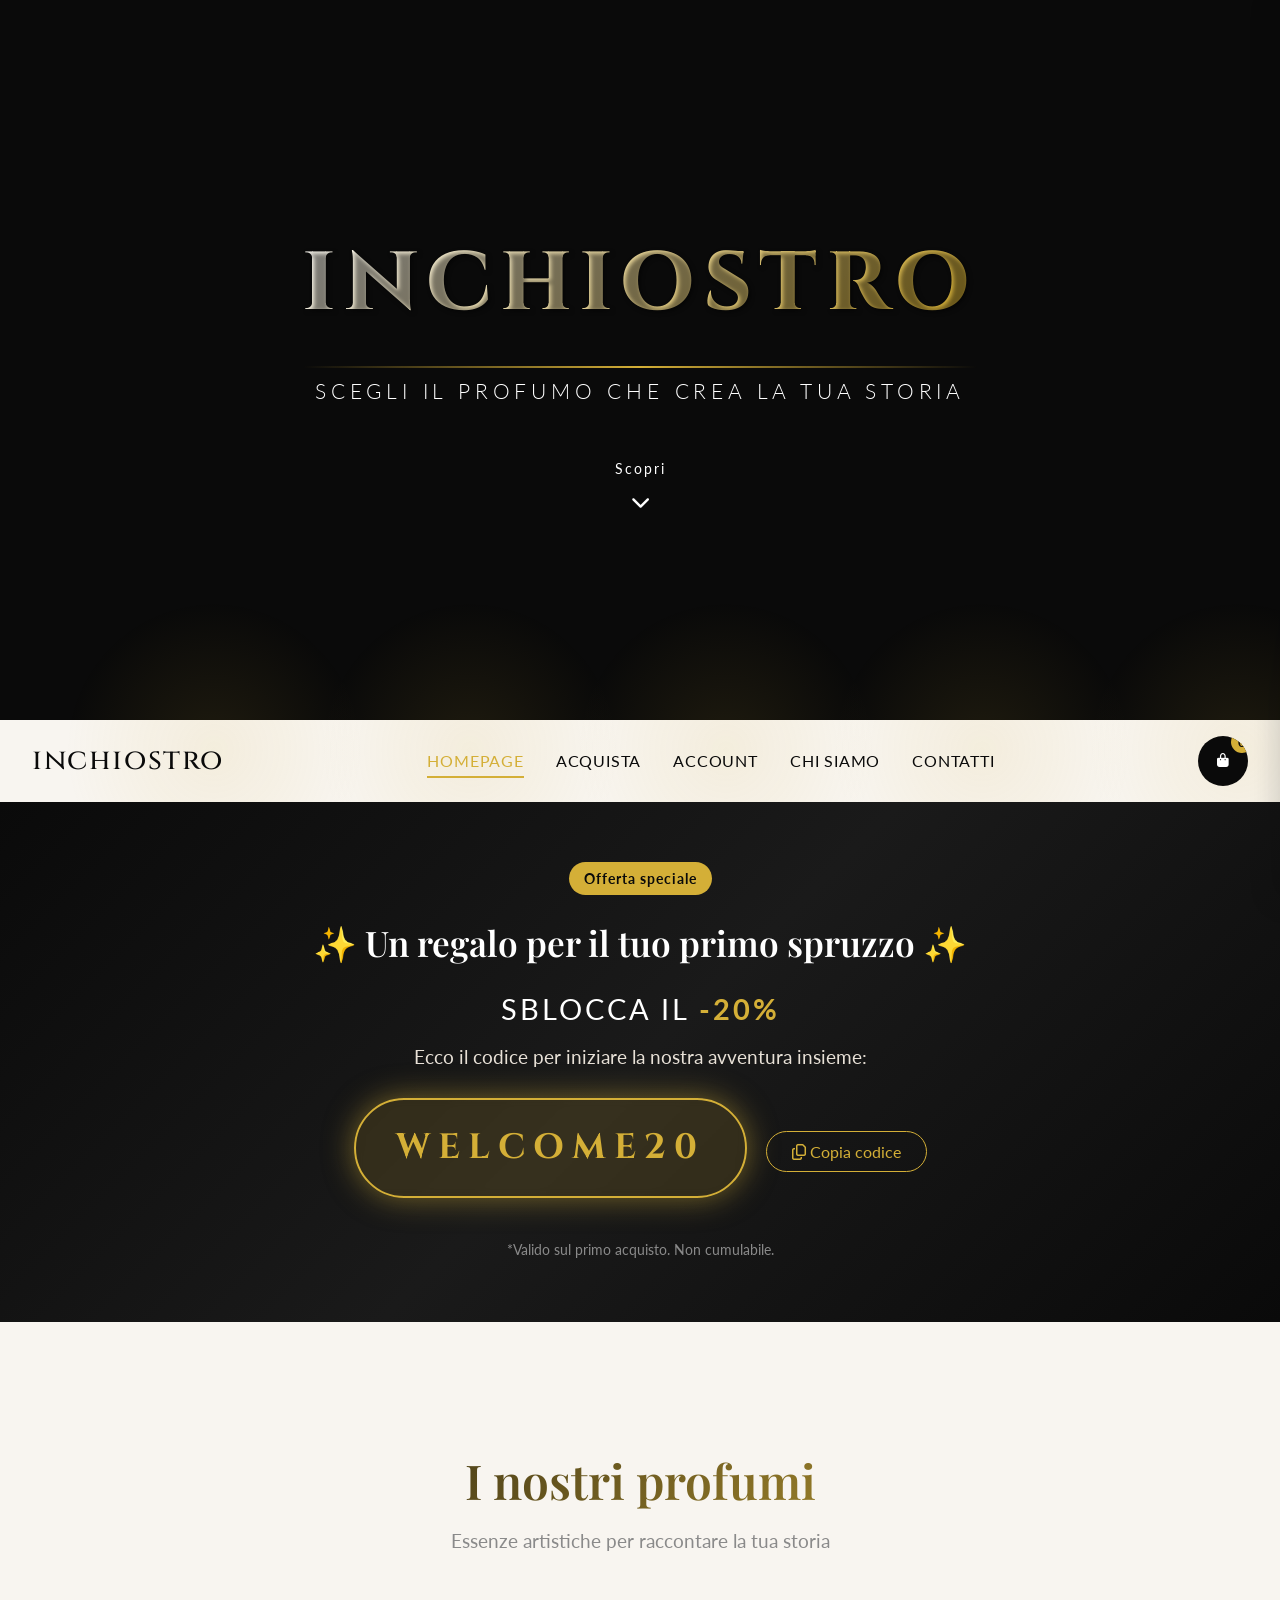
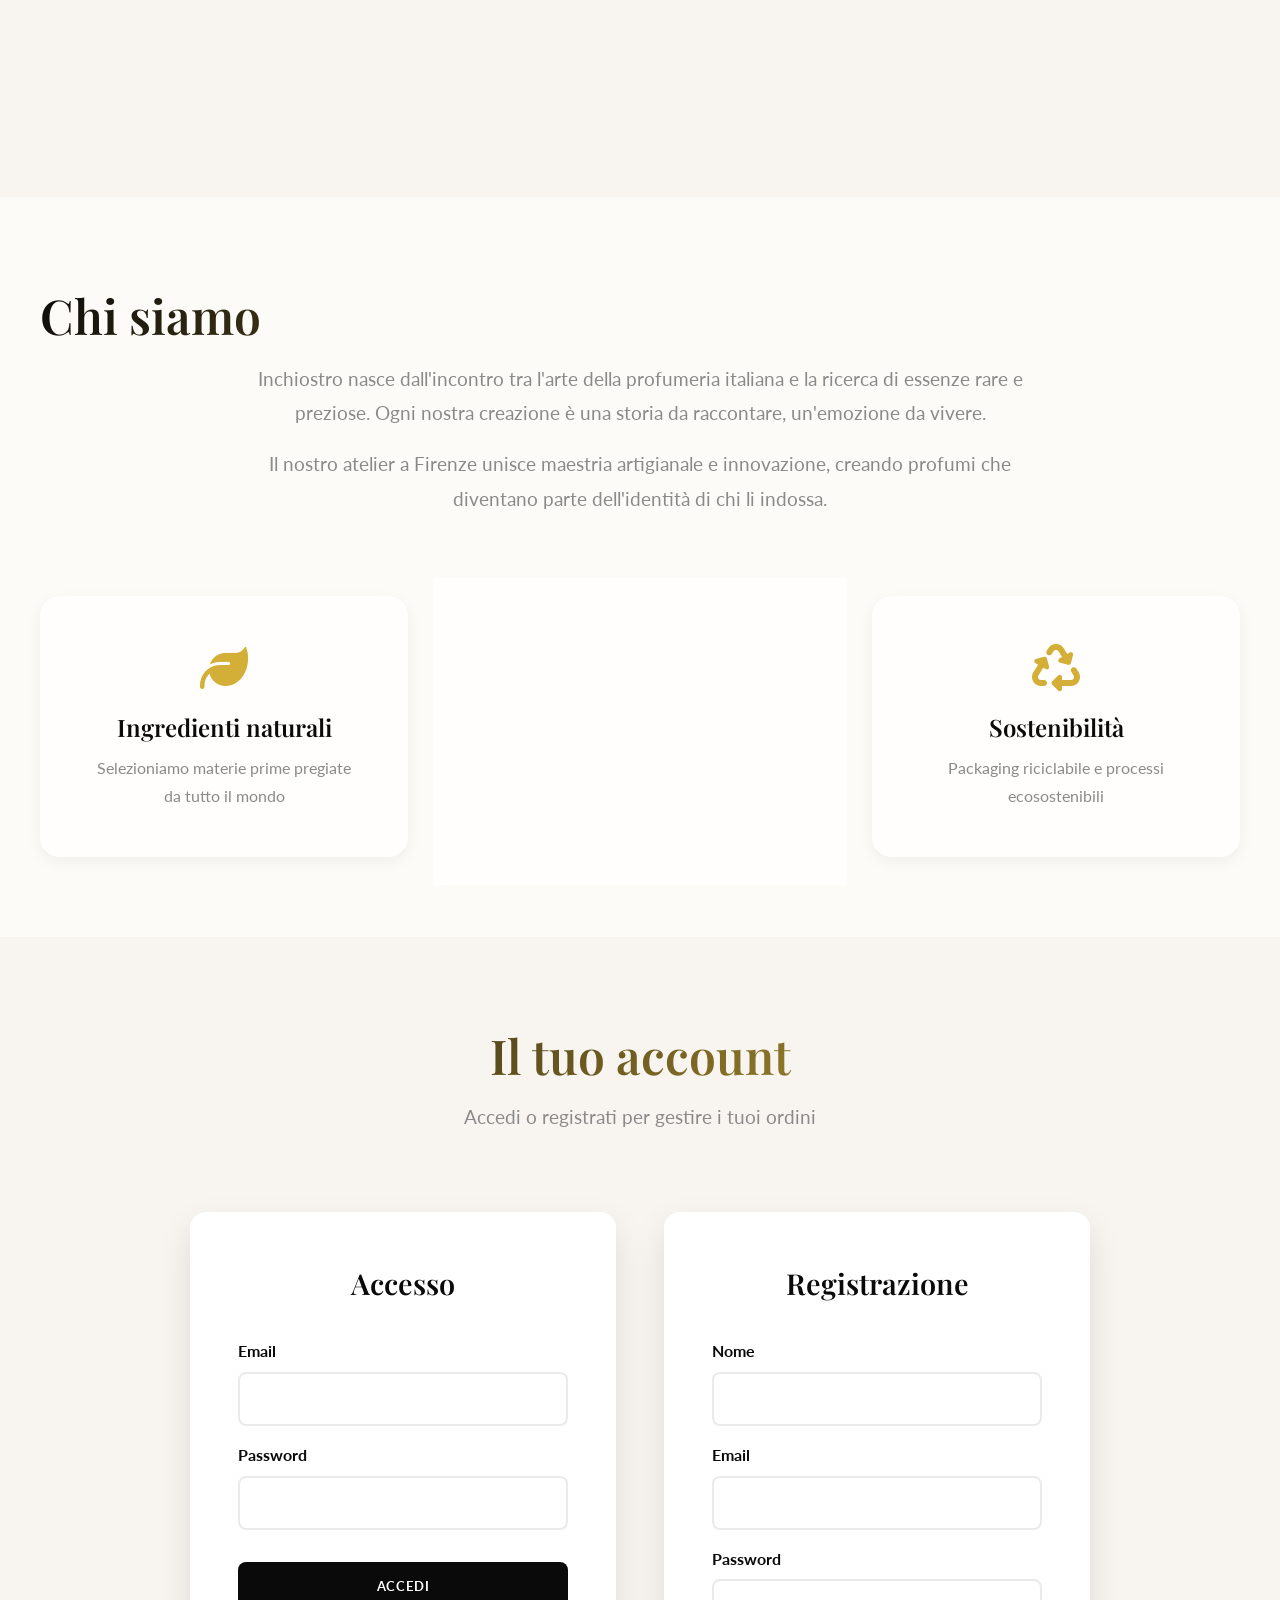
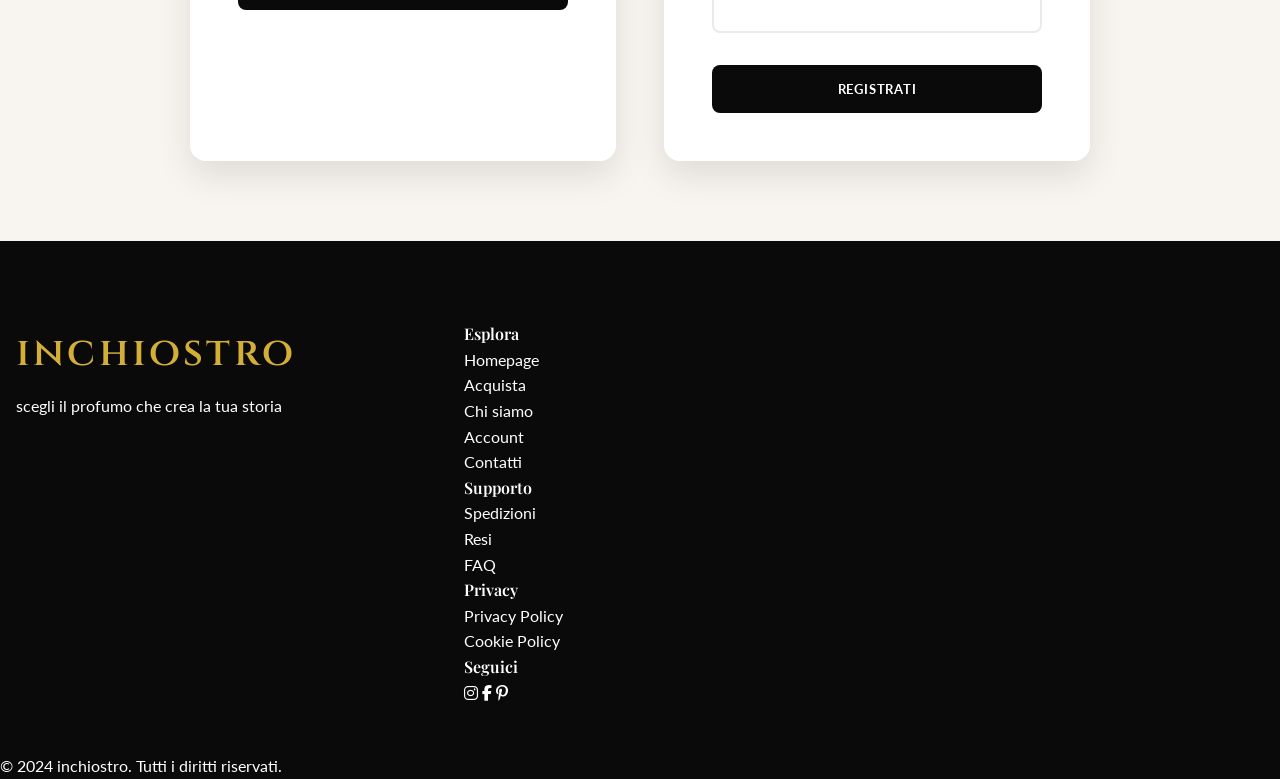
==== commit 3cf293f0: "Update index.html" ====
--- a/index.html
+++ b/index.html
@@ -5,19 +5,49 @@
     <meta name="viewport" content="width=device-width, initial-scale=1.0">
     <title>inchiostro | profumi che raccontano storie</title>
     
+    <!-- Google Tag Manager (prima di tutto nella head) -->
+    <script>(function(w,d,s,l,i){w[l]=w[l]||[];w[l].push({'gtm.start':
+    new Date().getTime(),event:'gtm.js'});var f=d.getElementsByTagName(s)[0],
+    j=d.createElement(s),dl=l!='dataLayer'?'&l='+l:'';j.async=true;j.src=
+    'https://www.googletagmanager.com/gtm.js?id='+i+dl;f.parentNode.insertBefore(j,f);
+    })(window,document,'script','dataLayer','GTM-KZXHX4DV');</script>
+    <!-- End Google Tag Manager -->
+    
+    <!-- META DESCRIPTION -->
+    <meta name="description" content="Scopri i nostri profumi esclusivi: fragranze uniche, eleganza e stile. Approfitta del 20% di sconto con il codice WELCOME20" />
+    
     <!-- FONT E ICONE -->
     <link rel="preconnect" href="https://fonts.googleapis.com">
     <link rel="preconnect" href="https://fonts.gstatic.com" crossorigin>
     <link href="https://fonts.googleapis.com/css2?family=Playfair+Display:wght@400;500;600;700;800&family=Cinzel:wght@400;500;600;700&family=Lato:wght@300;400;700;900&display=swap" rel="stylesheet">
     <link rel="stylesheet" href="https://cdnjs.cloudflare.com/ajax/libs/font-awesome/6.4.0/css/all.min.css">
     
-    <!-- IUBENDA (privacy e cookie) -->
-    <script type="text/javascript" src="https://embeds.iubenda.com/widgets/0746dd80-f275-43ae-bb1c-07e91432ff8a.js"></script>
+    <!-- IUBENDA NUOVO (attivazione) -->
+    <script type="text/javascript" src="https://embeds.iubenda.com/widgets/57328da2-478a-435b-9132-7f843cff44dc.js"></script>
+    
+    <!-- JSON-LD (dati strutturati) -->
+    <script type="application/ld+json">
+    {
+      "@context": "https://schema.org",
+      "@type": "Store",
+      "name": "Inchiostro",
+      "url": "https://inchiostroshopit.github.io/inchiostro/",
+      "description": "E-commerce di profumi eleganti e di nicchia",
+      "priceRange": "€€",
+      "sameAs": [
+        "https://instagram.com/"
+      ]
+    }
+    </script>
     
     <!-- CSS -->
     <link rel="stylesheet" href="style.css">
 </head>
 <body>
+    <!-- Google Tag Manager (noscript) - subito dopo l'apertura del body -->
+    <noscript><iframe src="https://www.googletagmanager.com/ns.html?id=GTM-KZXHX4DV"
+    height="0" width="0" style="display:none;visibility:hidden"></iframe></noscript>
+    <!-- End Google Tag Manager (noscript) -->
 
     <!-- HEADER CON SFONDO PROFUMO E GOCCE ANIMATE -->
     <header class="main-header">
@@ -204,7 +234,7 @@
         </section>
     </main>
 
-    <!-- FOOTER (con Privacy e Cookie) -->
+    <!-- FOOTER (con Privacy e Cookie NUOVI) -->
     <footer class="main-footer">
         <div class="footer-container">
             <div class="footer-brand">
@@ -234,34 +264,24 @@
                     <h4>Privacy</h4>
                     <ul>
                         <li>
-                            <a href="https://www.iubenda.com/privacy-policy/10498934" class="iubenda-white iubenda-noiframe iubenda-embed">
+                            <!-- NUOVA Privacy Policy Iubenda -->
+                            <a href="https://www.iubenda.com/privacy-policy/72901956" class="iubenda-black iubenda-noiframe iubenda-embed">
                                 Privacy Policy
                             </a>
+                            <script type="text/javascript">
+                                (function (w,d) {var loader = function () {var s = d.createElement("script"), tag = d.getElementsByTagName("script")[0]; s.src="https://cdn.iubenda.com/iubenda.js"; tag.parentNode.insertBefore(s,tag);}; if(w.addEventListener){w.addEventListener("load", loader, false);}else if(w.attachEvent){w.attachEvent("onload", loader);}else{w.onload = loader;}})(window, document);
+                            </script>
                         </li>
                         <li>
-                            <a href="https://www.iubenda.com/privacy-policy/10498934/cookie-policy" class="iubenda-white iubenda-noiframe iubenda-embed">
+                            <!-- NUOVA Cookie Policy Iubenda -->
+                            <a href="https://www.iubenda.com/privacy-policy/72901956/cookie-policy" class="iubenda-black iubenda-noiframe iubenda-embed">
                                 Cookie Policy
                             </a>
+                            <script type="text/javascript">
+                                (function (w,d) {var loader = function () {var s = d.createElement("script"), tag = d.getElementsByTagName("script")[0]; s.src="https://cdn.iubenda.com/iubenda.js"; tag.parentNode.insertBefore(s,tag);}; if(w.addEventListener){w.addEventListener("load", loader, false);}else if(w.attachEvent){w.attachEvent("onload", loader);}else{w.onload = loader;}})(window, document);
+                            </script>
                         </li>
                     </ul>
-                    <!-- Script Iubenda -->
-                    <script type="text/javascript">
-                        (function (w,d) {
-                            var loader = function () {
-                                var s = d.createElement("script"), 
-                                    tag = d.getElementsByTagName("script")[0]; 
-                                s.src = "https://cdn.iubenda.com/iubenda.js"; 
-                                tag.parentNode.insertBefore(s,tag);
-                            };
-                            if(w.addEventListener) {
-                                w.addEventListener("load", loader, false);
-                            } else if(w.attachEvent) {
-                                w.attachEvent("onload", loader);
-                            } else {
-                                w.onload = loader;
-                            }
-                        })(window, document);
-                    </script>
                 </div>
                 <div class="footer-column">
                     <h4>Seguici</h4>
@@ -284,4 +304,5 @@
     <!-- JAVASCRIPT -->
     <script src="script.js"></script>
 </body>
-</html>+
+</html>
--- a/style.css
+++ b/style.css
@@ -1218,4 +1218,46 @@
     .footer-column h4 {
         font-size: 1rem !important;
     }
+}
+/* BANNER COOKIE - allineato con lo stile del sito */
+#gdpr-banner {
+    font-family: 'Lato', sans-serif;
+    border-top: 2px solid var(--oro);
+}
+
+.gdpr-btn {
+    font-family: 'Lato', sans-serif;
+    transition: all 0.3s ease;
+}
+
+#btn-accept-all {
+    background: var(--oro) !important;
+    color: var(--nero) !important;
+    font-weight: 700 !important;
+}
+
+#btn-accept-all:hover {
+    background: var(--oro-scuro) !important;
+    transform: translateY(-2px);
+    box-shadow: var(--ombra-oro);
+}
+
+#btn-save {
+    border: 1px solid var(--oro) !important;
+    color: var(--oro) !important;
+}
+
+#btn-save:hover {
+    background: rgba(212, 175, 55, 0.1) !important;
+    border-color: var(--oro-chiaro) !important;
+    color: var(--oro-chiaro) !important;
+}
+
+.gdpr-switch-label input {
+    accent-color: var(--oro) !important;
+}
+
+.gdpr-text {
+    font-size: 0.9rem !important;
+    letter-spacing: 0.3px;
 }
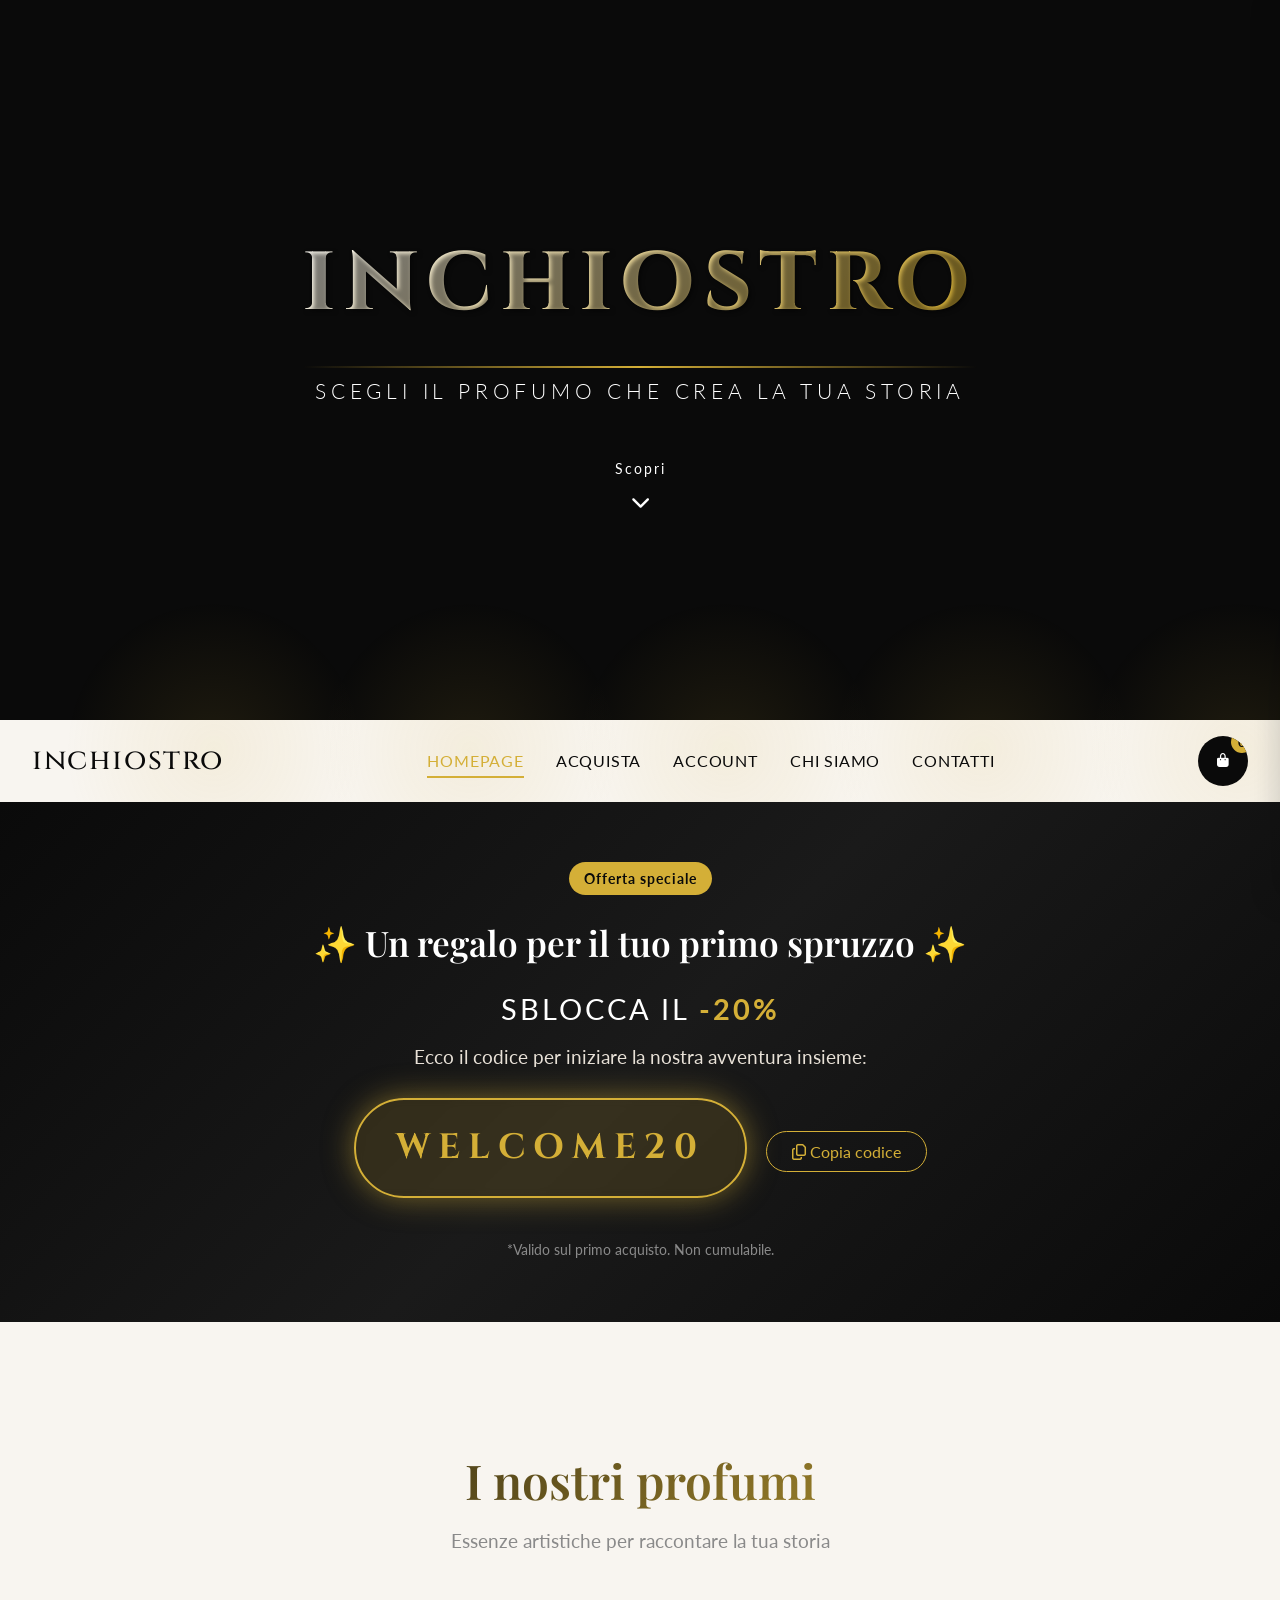
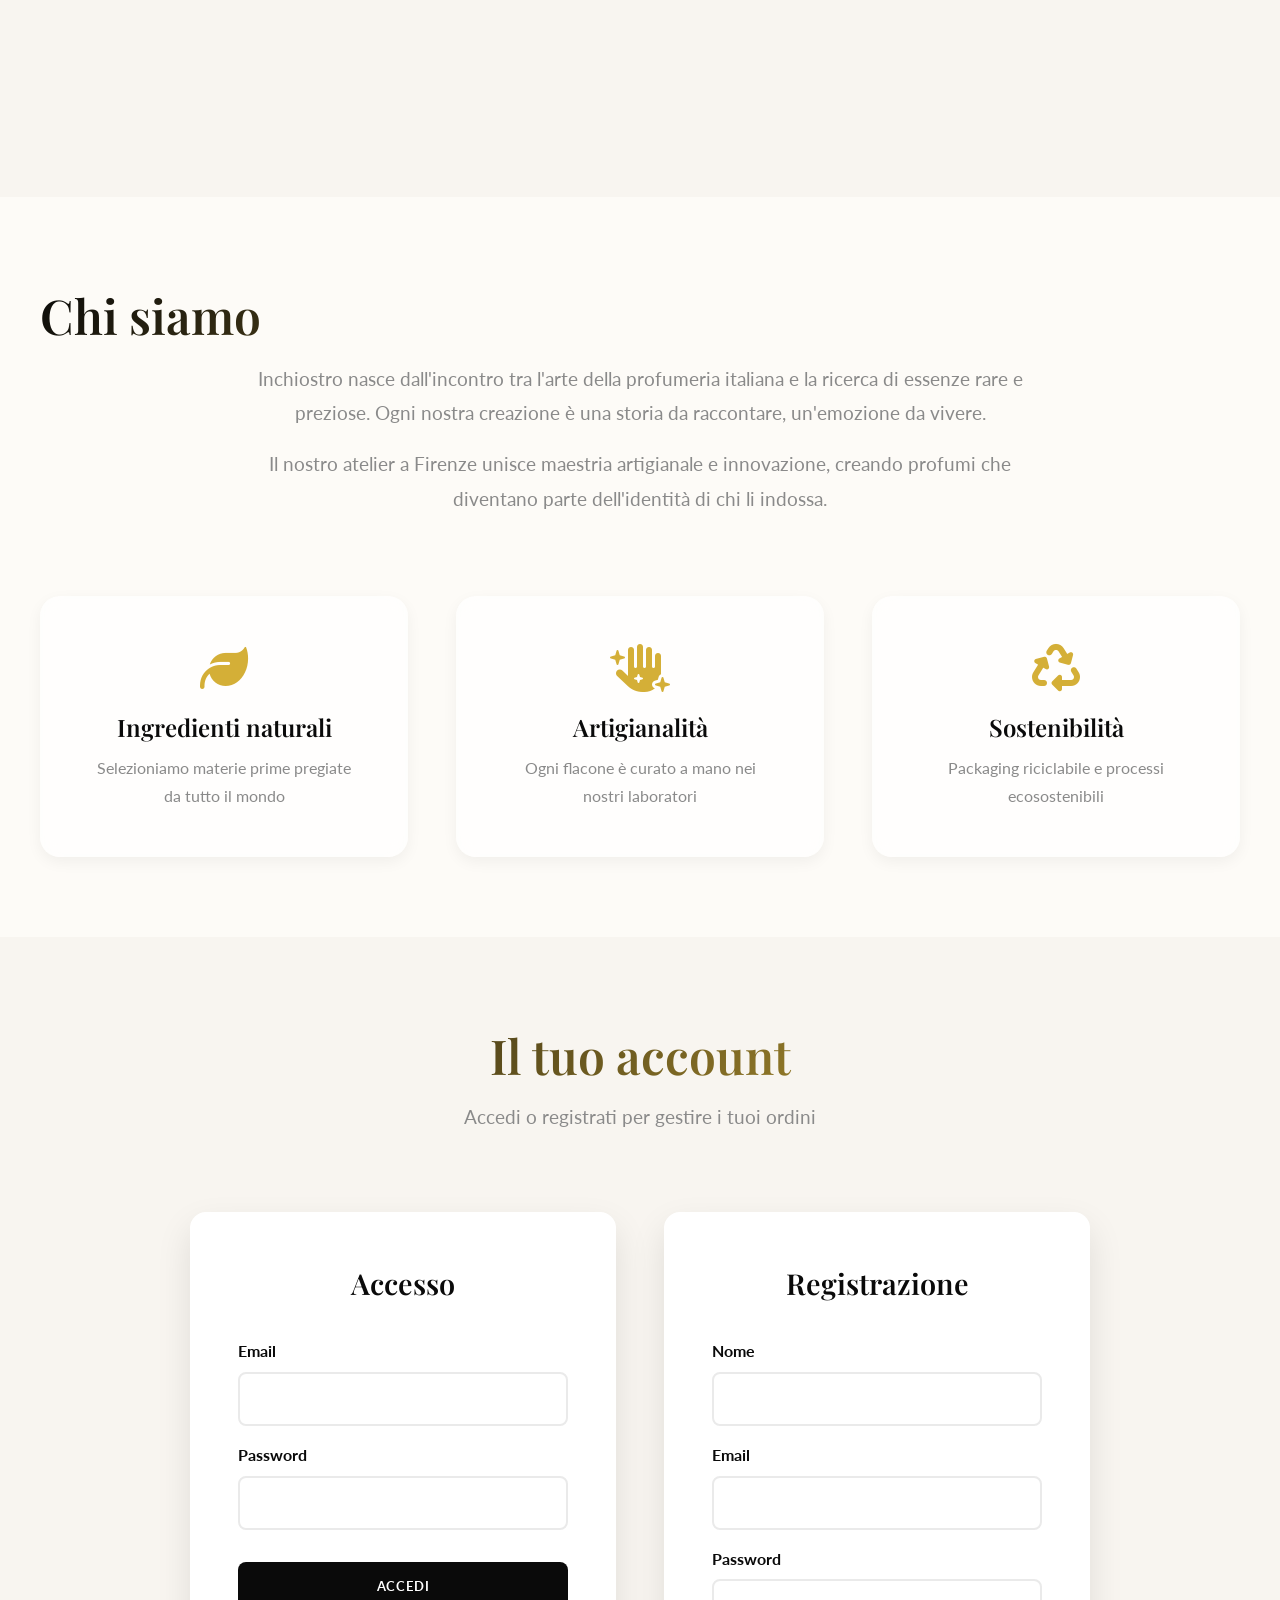
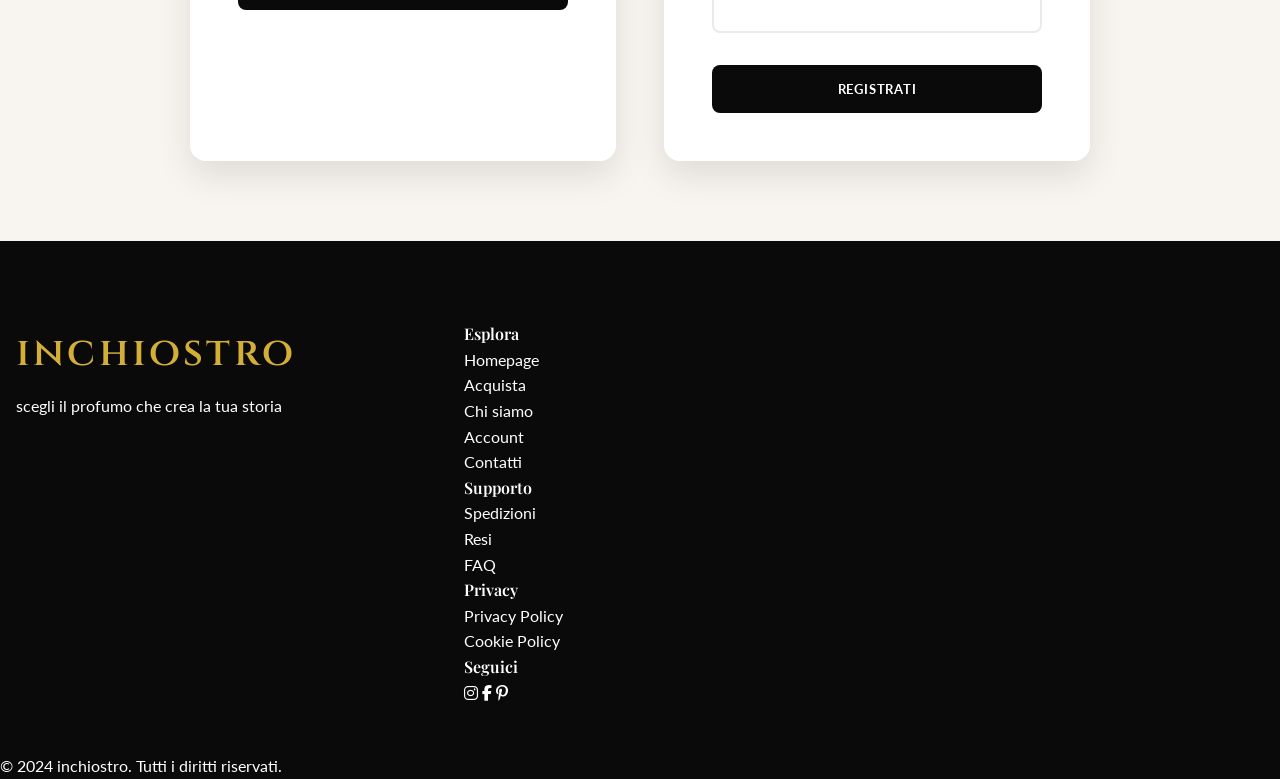
==== commit 63cc3ec5: "Update index.html" ====
--- a/index.html
+++ b/index.html
@@ -10,7 +10,7 @@
     new Date().getTime(),event:'gtm.js'});var f=d.getElementsByTagName(s)[0],
     j=d.createElement(s),dl=l!='dataLayer'?'&l='+l:'';j.async=true;j.src=
     'https://www.googletagmanager.com/gtm.js?id='+i+dl;f.parentNode.insertBefore(j,f);
-    })(window,document,'script','dataLayer','GTM-KZXHX4DV');</script>
+    })(window,document,'script','dataLayer','GTM-W9QRVGZM');</script>
     <!-- End Google Tag Manager -->
     
     <!-- META DESCRIPTION -->
@@ -45,7 +45,7 @@
 </head>
 <body>
     <!-- Google Tag Manager (noscript) - subito dopo l'apertura del body -->
-    <noscript><iframe src="https://www.googletagmanager.com/ns.html?id=GTM-KZXHX4DV"
+    <noscript><iframe src="https://www.googletagmanager.com/ns.html?id=GTM-W9QRVGZM"
     height="0" width="0" style="display:none;visibility:hidden"></iframe></noscript>
     <!-- End Google Tag Manager (noscript) -->
 
@@ -306,3 +306,4 @@
 </body>
 
 </html>
+
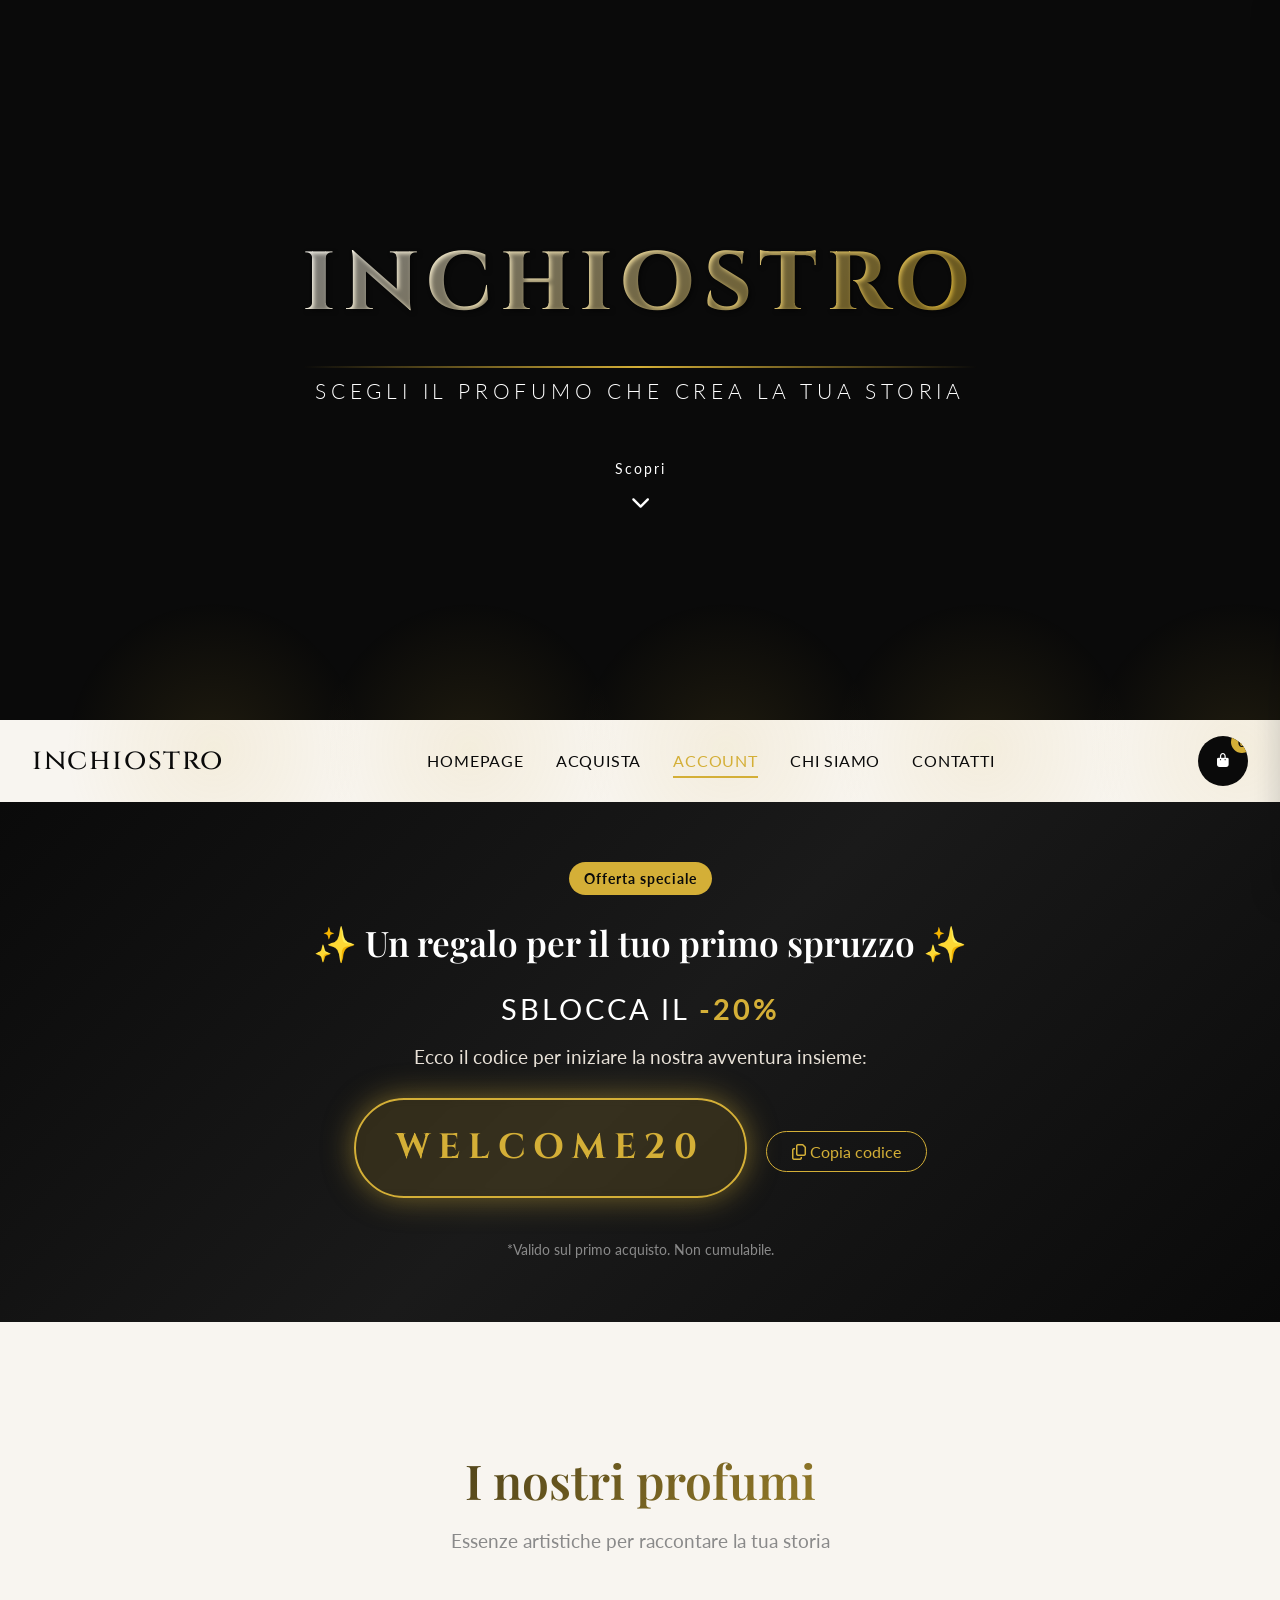
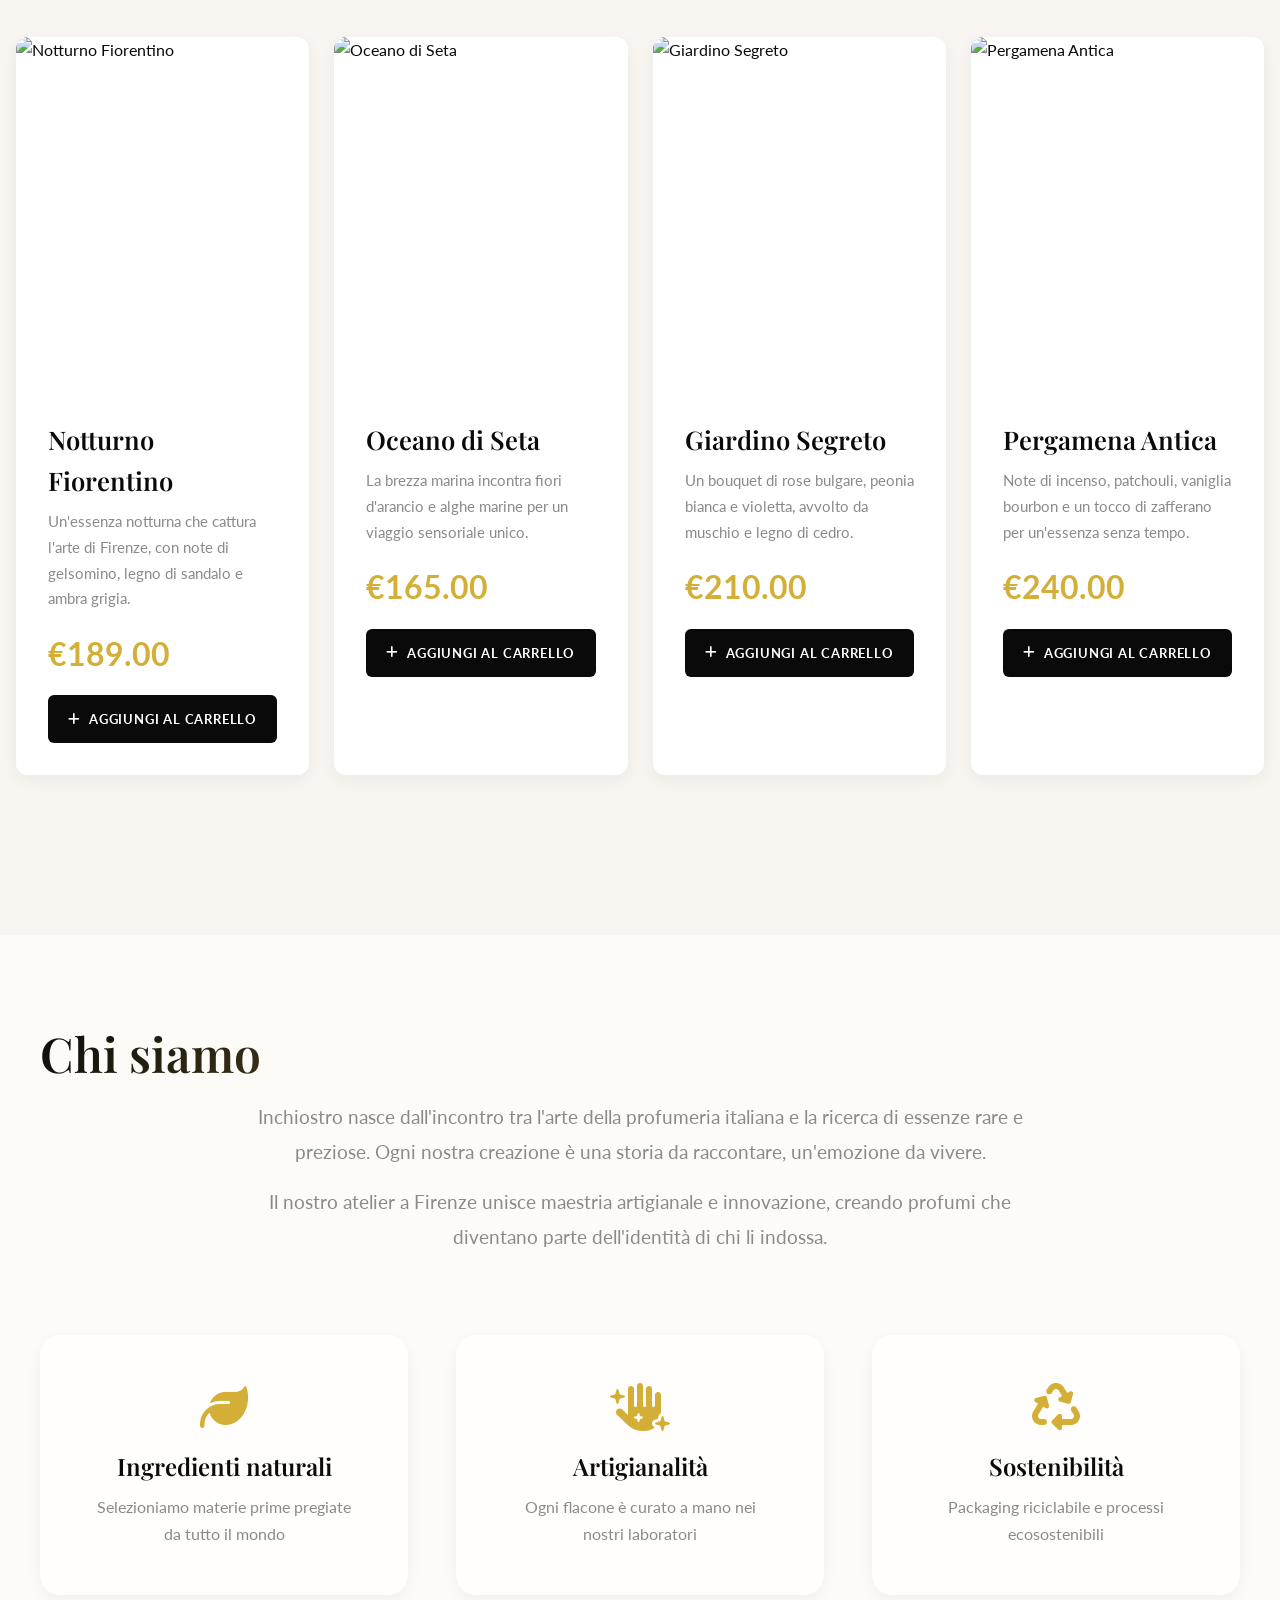
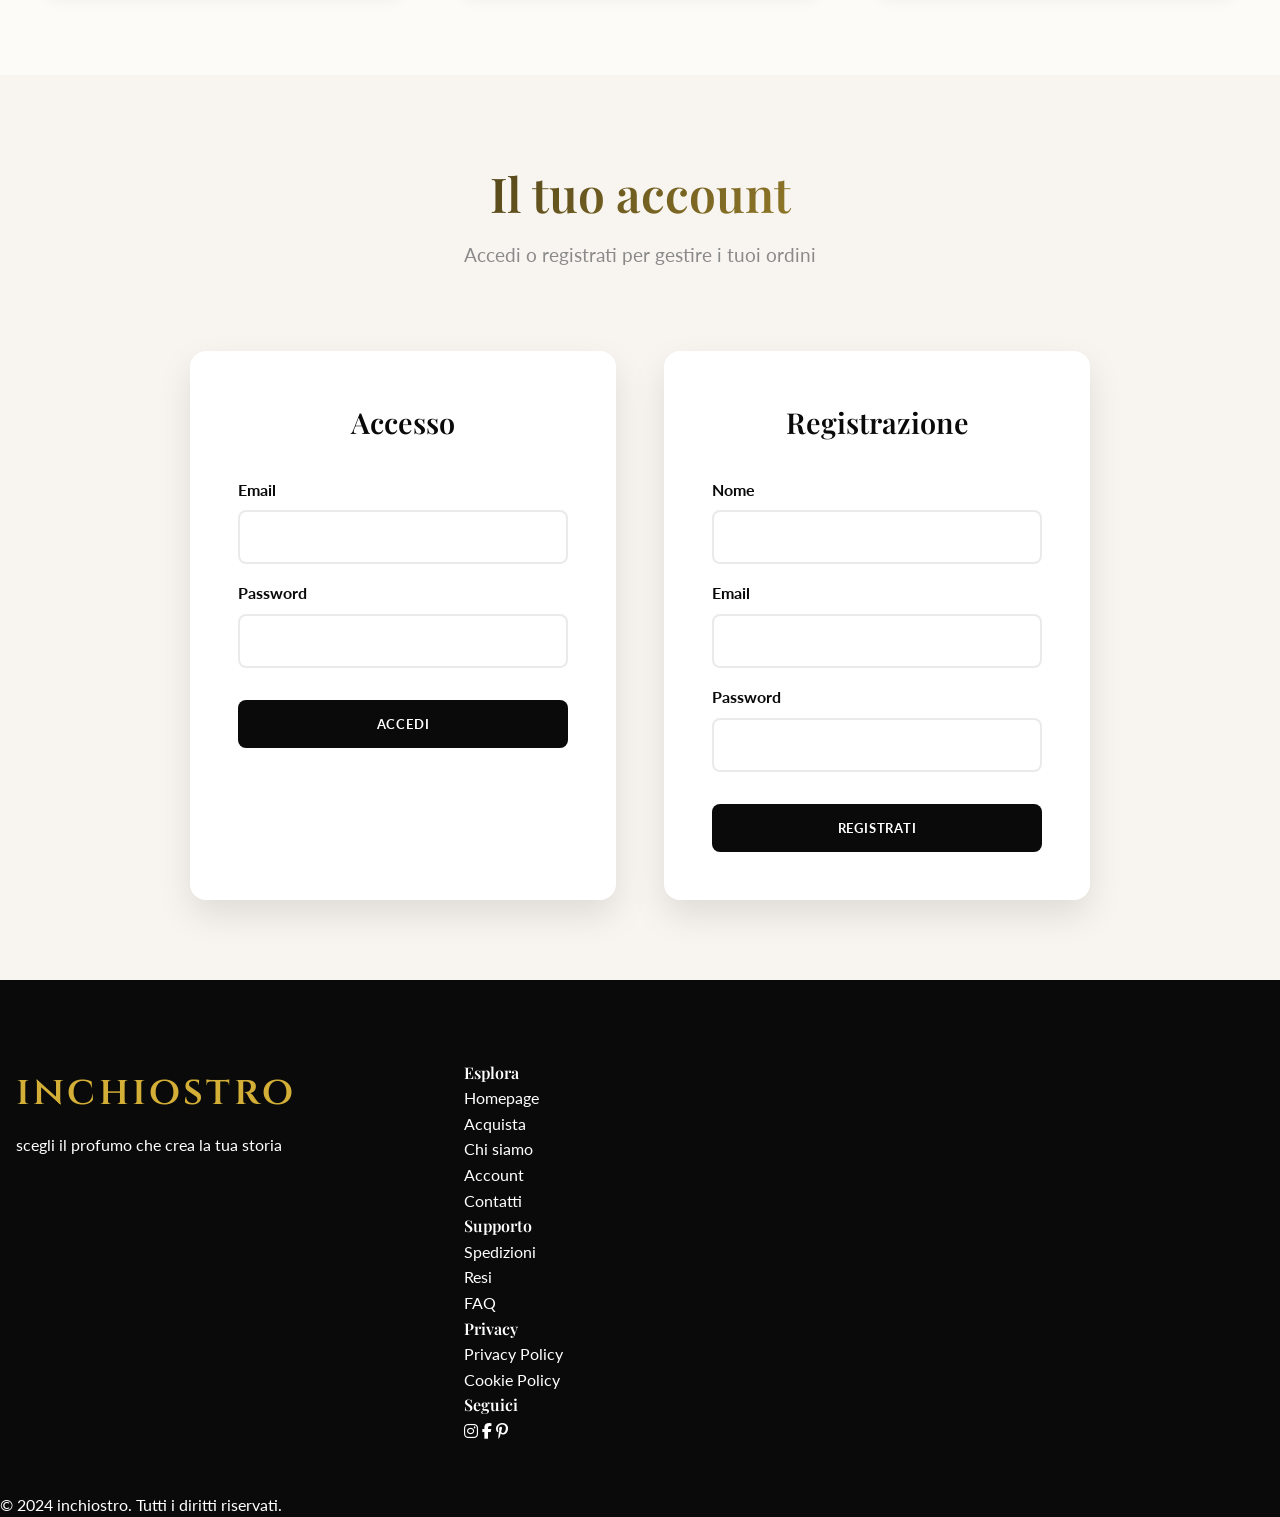
==== commit fdf4cec4: "Update index.html" ====
--- a/index.html
+++ b/index.html
@@ -4,6 +4,9 @@
     <meta charset="UTF-8">
     <meta name="viewport" content="width=device-width, initial-scale=1.0">
     <title>inchiostro | profumi che raccontano storie</title>
+
+  <!-- FAVICON (AGGIUNGI QUI) -->
+    <link rel="icon" type="image/svg+xml" href="data:image/svg+xml,<svg xmlns='http://www.w3.org/2000/svg' viewBox='0 0 100 100'><text y='.9em' font-size='90' fill='%23d4af37'>I</text></svg>">
     
     <!-- Google Tag Manager (prima di tutto nella head) -->
     <script>(function(w,d,s,l,i){w[l]=w[l]||[];w[l].push({'gtm.start':
@@ -307,3 +310,4 @@
 
 </html>
 
+
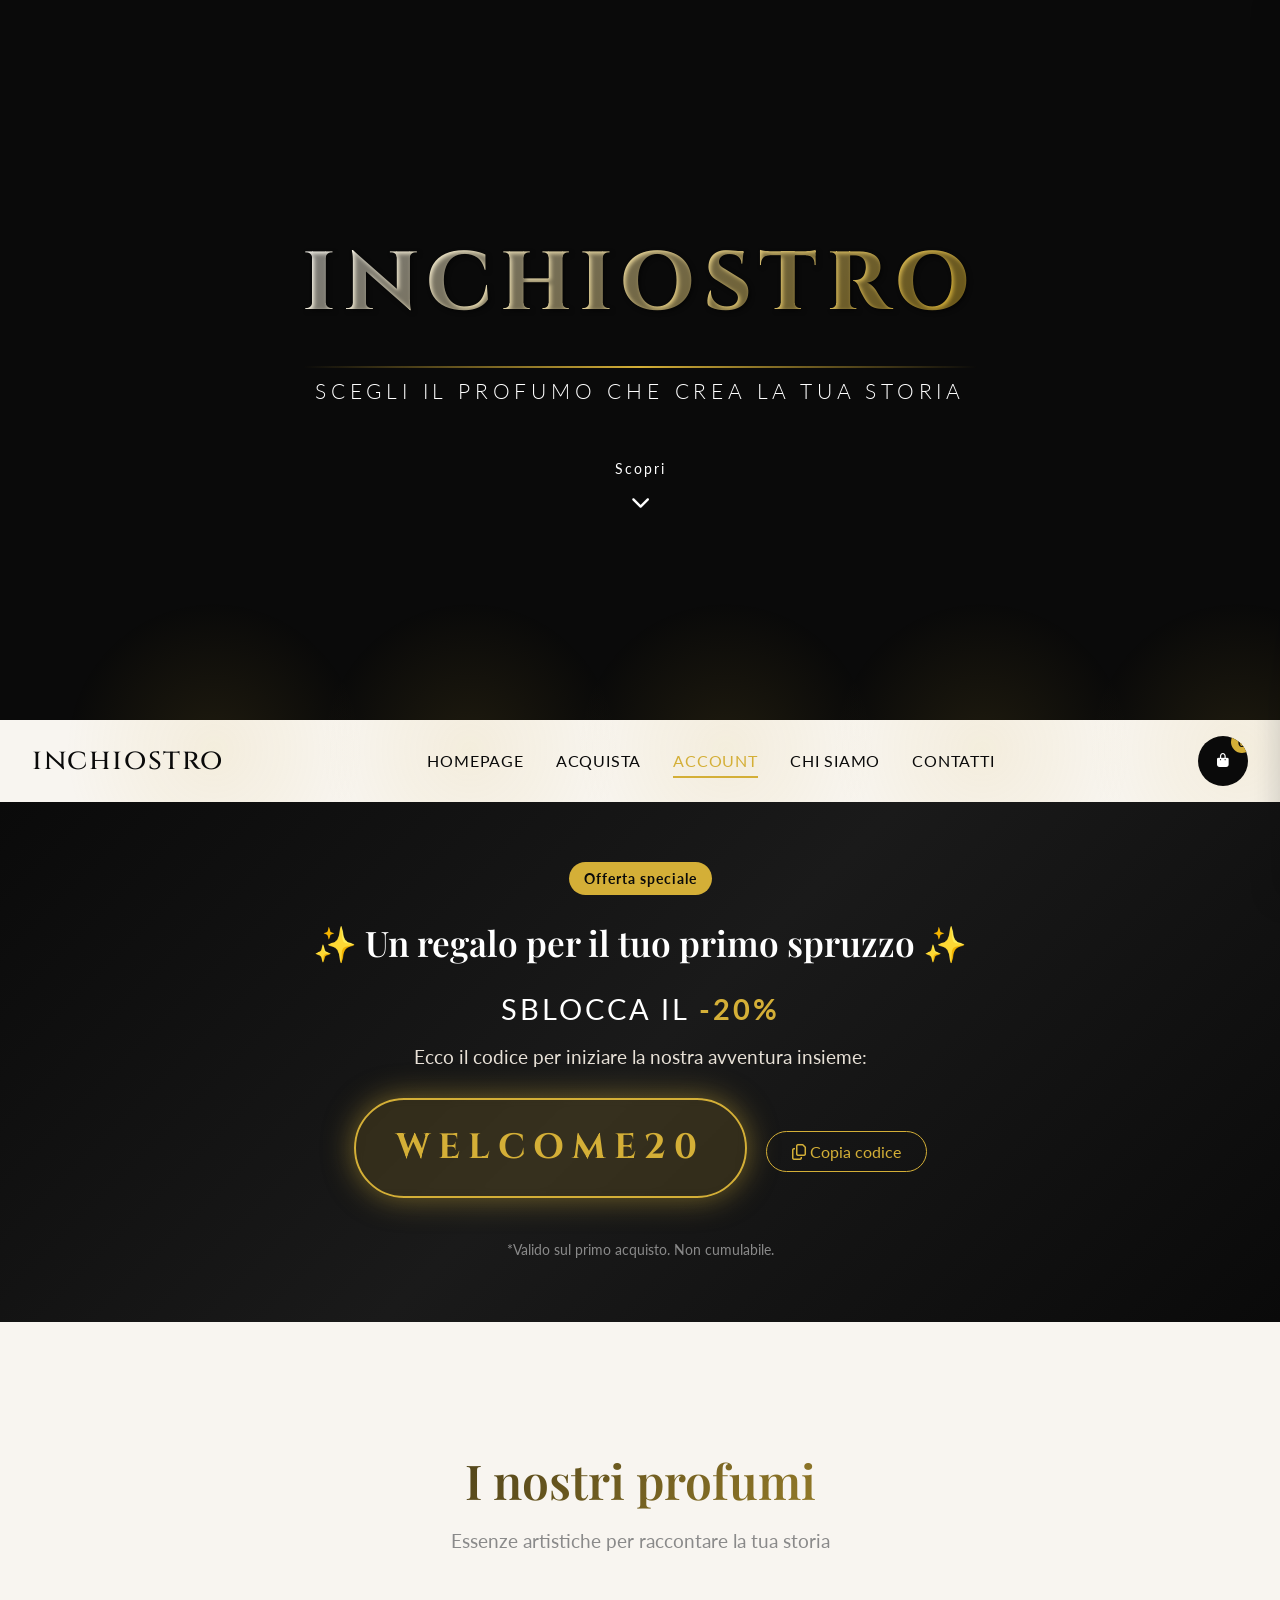
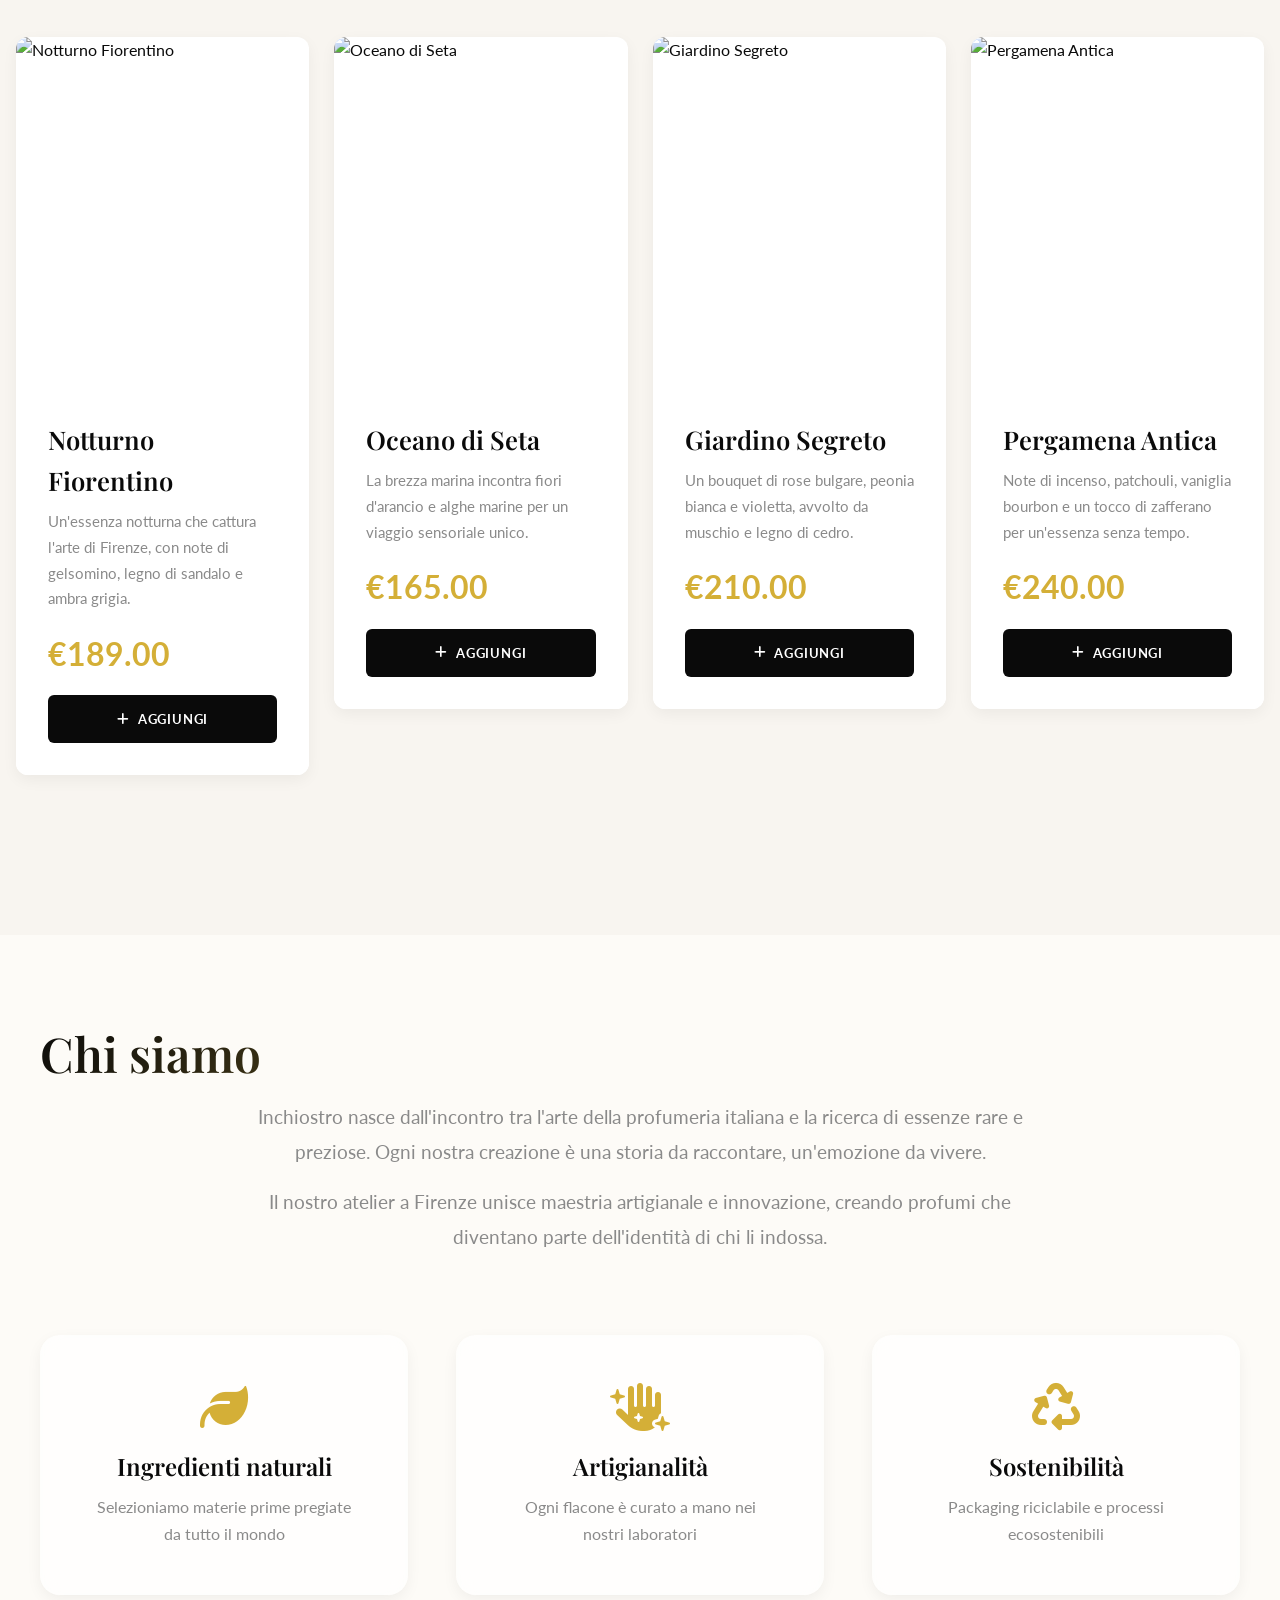
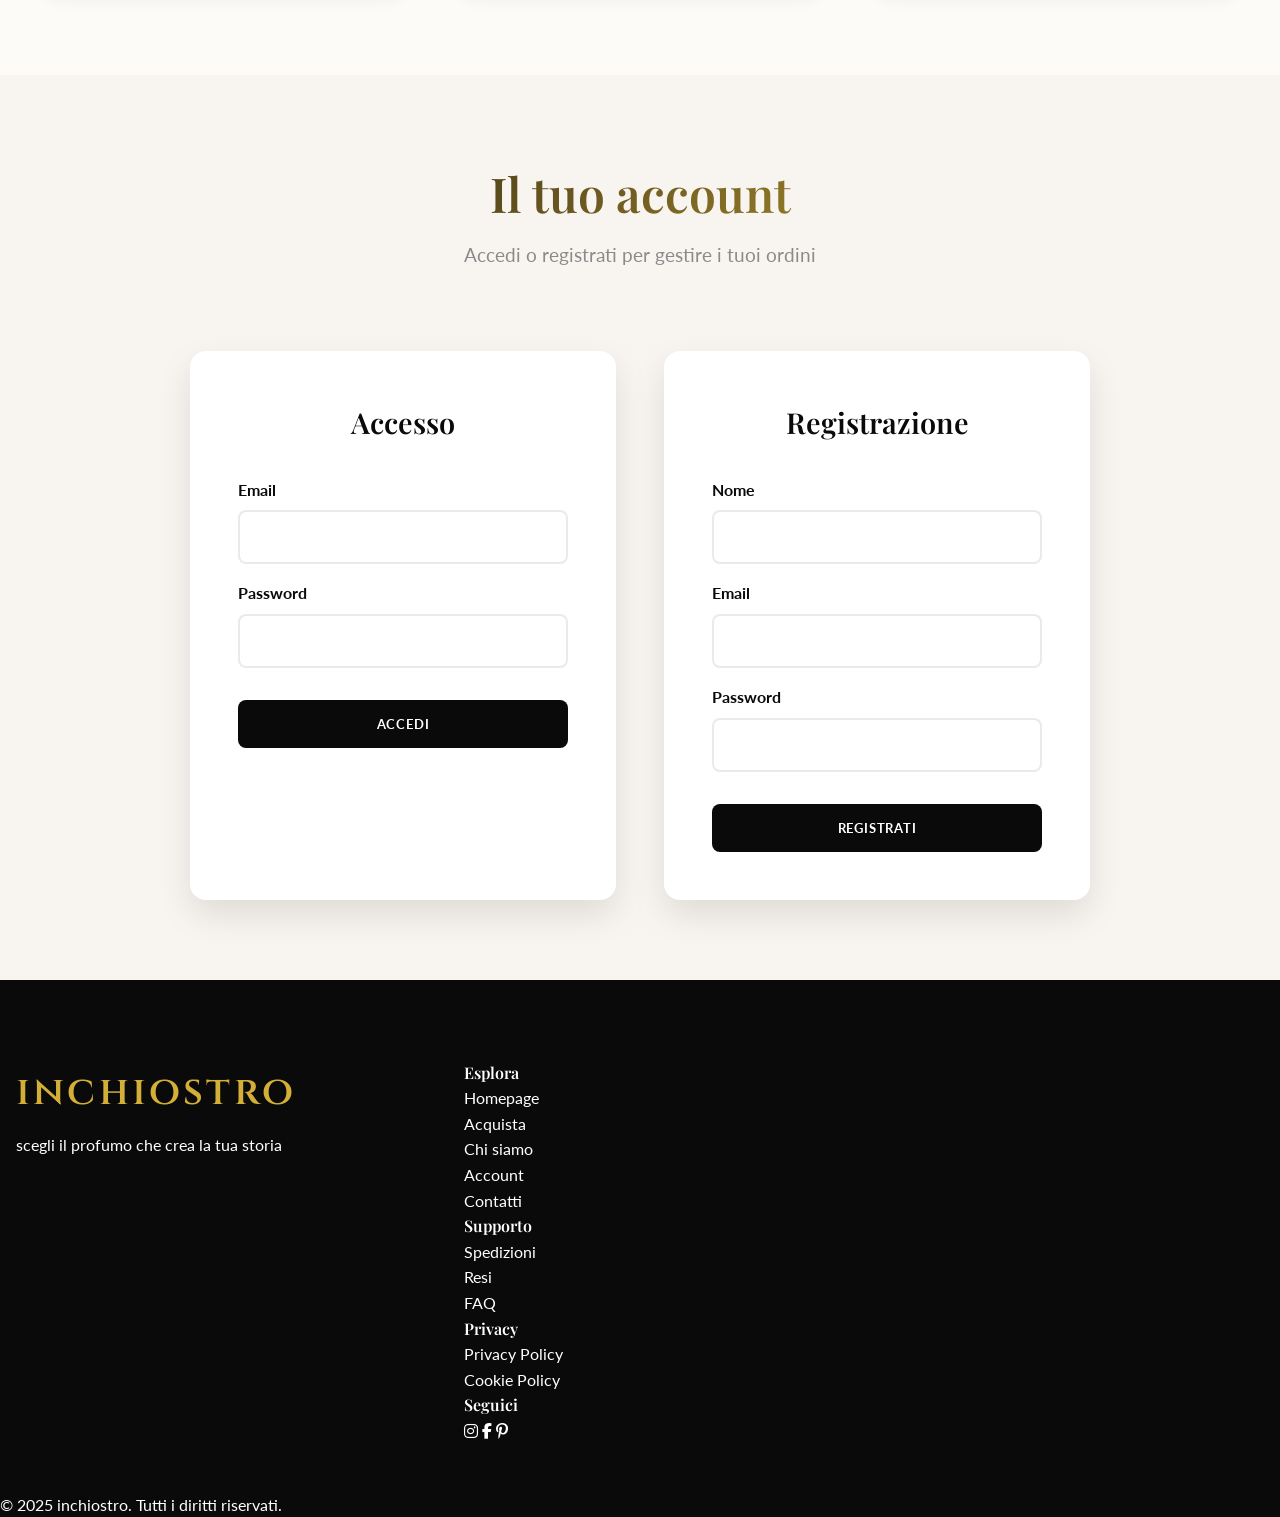
==== commit 2503725c: "Update index.html" ====
--- a/index.html
+++ b/index.html
@@ -5,16 +5,15 @@
     <meta name="viewport" content="width=device-width, initial-scale=1.0">
     <title>inchiostro | profumi che raccontano storie</title>
 
-  <!-- FAVICON (AGGIUNGI QUI) -->
+    <!-- FAVICON -->
     <link rel="icon" type="image/svg+xml" href="data:image/svg+xml,<svg xmlns='http://www.w3.org/2000/svg' viewBox='0 0 100 100'><text y='.9em' font-size='90' fill='%23d4af37'>I</text></svg>">
     
-    <!-- Google Tag Manager (prima di tutto nella head) -->
+    <!-- Google Tag Manager -->
     <script>(function(w,d,s,l,i){w[l]=w[l]||[];w[l].push({'gtm.start':
     new Date().getTime(),event:'gtm.js'});var f=d.getElementsByTagName(s)[0],
     j=d.createElement(s),dl=l!='dataLayer'?'&l='+l:'';j.async=true;j.src=
     'https://www.googletagmanager.com/gtm.js?id='+i+dl;f.parentNode.insertBefore(j,f);
     })(window,document,'script','dataLayer','GTM-W9QRVGZM');</script>
-    <!-- End Google Tag Manager -->
     
     <!-- META DESCRIPTION -->
     <meta name="description" content="Scopri i nostri profumi esclusivi: fragranze uniche, eleganza e stile. Approfitta del 20% di sconto con il codice WELCOME20" />
@@ -25,10 +24,10 @@
     <link href="https://fonts.googleapis.com/css2?family=Playfair+Display:wght@400;500;600;700;800&family=Cinzel:wght@400;500;600;700&family=Lato:wght@300;400;700;900&display=swap" rel="stylesheet">
     <link rel="stylesheet" href="https://cdnjs.cloudflare.com/ajax/libs/font-awesome/6.4.0/css/all.min.css">
     
-    <!-- IUBENDA NUOVO (attivazione) -->
+    <!-- IUBENDA -->
     <script type="text/javascript" src="https://embeds.iubenda.com/widgets/57328da2-478a-435b-9132-7f843cff44dc.js"></script>
     
-    <!-- JSON-LD (dati strutturati) -->
+    <!-- JSON-LD (per il negozio) -->
     <script type="application/ld+json">
     {
       "@context": "https://schema.org",
@@ -47,12 +46,11 @@
     <link rel="stylesheet" href="style.css">
 </head>
 <body>
-    <!-- Google Tag Manager (noscript) - subito dopo l'apertura del body -->
+    <!-- Google Tag Manager (noscript) -->
     <noscript><iframe src="https://www.googletagmanager.com/ns.html?id=GTM-W9QRVGZM"
     height="0" width="0" style="display:none;visibility:hidden"></iframe></noscript>
-    <!-- End Google Tag Manager (noscript) -->
-
-    <!-- HEADER CON SFONDO PROFUMO E GOCCE ANIMATE -->
+
+    <!-- HEADER -->
     <header class="main-header">
         <div class="header-background"></div>
         <div class="floating-drops">
@@ -77,14 +75,14 @@
         </div>
     </header>
 
-    <!-- NAVIGAZIONE CON BLUR -->
+    <!-- NAVIGAZIONE -->
     <nav class="navbar" id="navbar">
         <div class="nav-container">
             <div class="nav-brand">
-                <span class="nav-logo">inchiostro</span>
+                <a href="index.html" class="nav-logo">inchiostro</a>
             </div>
             <ul class="nav-menu" id="navMenu">
-                <li><a href="#home" class="nav-link active">Homepage</a></li>
+                <li><a href="index.html" class="nav-link active">Homepage</a></li>
                 <li><a href="#prodotti" class="nav-link">Acquista</a></li>
                 <li><a href="#account" class="nav-link">Account</a></li>
                 <li><a href="#chi-siamo" class="nav-link">Chi siamo</a></li>
@@ -102,7 +100,7 @@
         </div>
     </nav>
 
-    <!-- CARRELLO LATERALE -->
+    <!-- CARRELLO -->
     <aside class="cart-sidebar" id="cartSidebar">
         <div class="cart-header">
             <h3>Il tuo carrello</h3>
@@ -123,7 +121,7 @@
     </aside>
     <div class="cart-overlay" id="cartOverlay"></div>
 
-    <!-- EFFETTO VAPORE DI FONDO -->
+    <!-- EFFETTO VAPORE -->
     <div class="vapor-effect">
         <div class="vapor"></div>
         <div class="vapor"></div>
@@ -135,7 +133,7 @@
     <!-- CONTENUTO PRINCIPALE -->
     <main class="main-content">
         
-        <!-- SEZIONE SCONTO (WELCOME20) CON ANIMAZIONE -->
+        <!-- SEZIONE SCONTO -->
         <section class="promo-banner" id="home">
             <div class="promo-container">
                 <span class="promo-tag">Offerta speciale</span>
@@ -152,15 +150,103 @@
             </div>
         </section>
 
-        <!-- SEZIONE PRODOTTI CON ANIMAZIONI -->
+        <!-- SEZIONE PRODOTTI (ORA CON LINK ALLE PAGINE DEDICATE) -->
         <section class="featured-section" id="prodotti">
             <div class="section-header">
                 <h2 class="section-title gradient-text">I nostri profumi</h2>
                 <p class="section-subtitle">Essenze artistiche per raccontare la tua storia</p>
             </div>
             
-            <div class="perfumes-grid" id="productsGrid">
-                <!-- I prodotti verranno caricati qui da JavaScript -->
+            <div class="perfumes-grid">
+                
+                <!-- Prodotto 1 - Notturno Fiorentino -->
+                <a href="notturno-fiorentino.html" class="perfume-card-link" style="text-decoration: none; color: inherit;">
+                    <article class="perfume-card">
+                        <div class="perfume-image">
+                            <img src="https://images.unsplash.com/photo-1587017539504-67cfbddac569?w=600&auto=format&fit=crop" alt="Notturno Fiorentino" loading="lazy">
+                        </div>
+                        <div class="perfume-info">
+                            <h3 class="perfume-name">Notturno Fiorentino</h3>
+                            <p class="perfume-desc">Un'essenza notturna che cattura l'arte di Firenze, con note di gelsomino, legno di sandalo e ambra grigia.</p>
+                            <div class="perfume-price">€189.00</div>
+                            <button class="add-to-cart-btn" 
+                                    data-id="1"
+                                    data-name="Notturno Fiorentino"
+                                    data-price="189.00"
+                                    data-image="https://images.unsplash.com/photo-1587017539504-67cfbddac569?w=600&auto=format&fit=crop"
+                                    onclick="event.preventDefault(); addToCartFromHome(this)">
+                                <i class="fas fa-plus"></i> Aggiungi
+                            </button>
+                        </div>
+                    </article>
+                </a>
+                
+                <!-- Prodotto 2 - Oceano di Seta -->
+                <a href="oceano-di-seta.html" class="perfume-card-link" style="text-decoration: none; color: inherit;">
+                    <article class="perfume-card">
+                        <div class="perfume-image">
+                            <img src="https://images.unsplash.com/photo-1563170351-be82bc888aa4?w=600&auto=format&fit=crop" alt="Oceano di Seta" loading="lazy">
+                        </div>
+                        <div class="perfume-info">
+                            <h3 class="perfume-name">Oceano di Seta</h3>
+                            <p class="perfume-desc">La brezza marina incontra fiori d'arancio e alghe marine per un viaggio sensoriale unico.</p>
+                            <div class="perfume-price">€165.00</div>
+                            <button class="add-to-cart-btn" 
+                                    data-id="2"
+                                    data-name="Oceano di Seta"
+                                    data-price="165.00"
+                                    data-image="https://images.unsplash.com/photo-1563170351-be82bc888aa4?w=600&auto=format&fit=crop"
+                                    onclick="event.preventDefault(); addToCartFromHome(this)">
+                                <i class="fas fa-plus"></i> Aggiungi
+                            </button>
+                        </div>
+                    </article>
+                </a>
+                
+                <!-- Prodotto 3 - Giardino Segreto -->
+                <a href="giardino-segreto.html" class="perfume-card-link" style="text-decoration: none; color: inherit;">
+                    <article class="perfume-card">
+                        <div class="perfume-image">
+                            <img src="https://images.unsplash.com/photo-1547887537-6158d64c35b3?w=600&auto=format&fit=crop" alt="Giardino Segreto" loading="lazy">
+                        </div>
+                        <div class="perfume-info">
+                            <h3 class="perfume-name">Giardino Segreto</h3>
+                            <p class="perfume-desc">Un bouquet di rose bulgare, peonia bianca e violetta, avvolto da muschio e legno di cedro.</p>
+                            <div class="perfume-price">€210.00</div>
+                            <button class="add-to-cart-btn" 
+                                    data-id="3"
+                                    data-name="Giardino Segreto"
+                                    data-price="210.00"
+                                    data-image="https://images.unsplash.com/photo-1547887537-6158d64c35b3?w=600&auto=format&fit=crop"
+                                    onclick="event.preventDefault(); addToCartFromHome(this)">
+                                <i class="fas fa-plus"></i> Aggiungi
+                            </button>
+                        </div>
+                    </article>
+                </a>
+                
+                <!-- Prodotto 4 - Pergamena Antica -->
+                <a href="pergamena-antica.html" class="perfume-card-link" style="text-decoration: none; color: inherit;">
+                    <article class="perfume-card">
+                        <div class="perfume-image">
+                            <img src="https://images.unsplash.com/photo-1523293182086-7651a899d37f?w=600&auto=format&fit=crop" alt="Pergamena Antica" loading="lazy">
+                        </div>
+                        <div class="perfume-info">
+                            <h3 class="perfume-name">Pergamena Antica</h3>
+                            <p class="perfume-desc">Note di incenso, patchouli, vaniglia bourbon e un tocco di zafferano per un'essenza senza tempo.</p>
+                            <div class="perfume-price">€240.00</div>
+                            <button class="add-to-cart-btn" 
+                                    data-id="4"
+                                    data-name="Pergamena Antica"
+                                    data-price="240.00"
+                                    data-image="https://images.unsplash.com/photo-1523293182086-7651a899d37f?w=600&auto=format&fit=crop"
+                                    onclick="event.preventDefault(); addToCartFromHome(this)">
+                                <i class="fas fa-plus"></i> Aggiungi
+                            </button>
+                        </div>
+                    </article>
+                </a>
+                
             </div>
         </section>
 
@@ -237,7 +323,7 @@
         </section>
     </main>
 
-    <!-- FOOTER (con Privacy e Cookie NUOVI) -->
+    <!-- FOOTER -->
     <footer class="main-footer">
         <div class="footer-container">
             <div class="footer-brand">
@@ -248,7 +334,7 @@
                 <div class="footer-column">
                     <h4>Esplora</h4>
                     <ul>
-                        <li><a href="#home">Homepage</a></li>
+                        <li><a href="index.html">Homepage</a></li>
                         <li><a href="#prodotti">Acquista</a></li>
                         <li><a href="#chi-siamo">Chi siamo</a></li>
                         <li><a href="#account">Account</a></li>
@@ -266,24 +352,8 @@
                 <div class="footer-column">
                     <h4>Privacy</h4>
                     <ul>
-                        <li>
-                            <!-- NUOVA Privacy Policy Iubenda -->
-                            <a href="https://www.iubenda.com/privacy-policy/72901956" class="iubenda-black iubenda-noiframe iubenda-embed">
-                                Privacy Policy
-                            </a>
-                            <script type="text/javascript">
-                                (function (w,d) {var loader = function () {var s = d.createElement("script"), tag = d.getElementsByTagName("script")[0]; s.src="https://cdn.iubenda.com/iubenda.js"; tag.parentNode.insertBefore(s,tag);}; if(w.addEventListener){w.addEventListener("load", loader, false);}else if(w.attachEvent){w.attachEvent("onload", loader);}else{w.onload = loader;}})(window, document);
-                            </script>
-                        </li>
-                        <li>
-                            <!-- NUOVA Cookie Policy Iubenda -->
-                            <a href="https://www.iubenda.com/privacy-policy/72901956/cookie-policy" class="iubenda-black iubenda-noiframe iubenda-embed">
-                                Cookie Policy
-                            </a>
-                            <script type="text/javascript">
-                                (function (w,d) {var loader = function () {var s = d.createElement("script"), tag = d.getElementsByTagName("script")[0]; s.src="https://cdn.iubenda.com/iubenda.js"; tag.parentNode.insertBefore(s,tag);}; if(w.addEventListener){w.addEventListener("load", loader, false);}else if(w.attachEvent){w.attachEvent("onload", loader);}else{w.onload = loader;}})(window, document);
-                            </script>
-                        </li>
+                        <li><a href="https://www.iubenda.com/privacy-policy/72901956" class="iubenda-black">Privacy Policy</a></li>
+                        <li><a href="https://www.iubenda.com/privacy-policy/72901956/cookie-policy" class="iubenda-black">Cookie Policy</a></li>
                     </ul>
                 </div>
                 <div class="footer-column">
@@ -297,7 +367,7 @@
             </div>
         </div>
         <div class="footer-bottom">
-            <p>&copy; 2024 inchiostro. Tutti i diritti riservati.</p>
+            <p>&copy; 2025 inchiostro. Tutti i diritti riservati.</p>
         </div>
     </footer>
 
@@ -306,8 +376,19 @@
 
     <!-- JAVASCRIPT -->
     <script src="script.js"></script>
+    <script>
+        // Funzione per aggiungere al carrello dalla homepage
+        window.addToCartFromHome = function(button) {
+            // Crea un evento finto per usare la funzione addToCart esistente
+            const fakeEvent = { currentTarget: button };
+            if (typeof addToCart === 'function') {
+                addToCart(fakeEvent);
+            }
+            // Previeni la navigazione verso la pagina prodotto
+            button.closest('a').addEventListener('click', function(e) {
+                e.preventDefault();
+            });
+        }
+    </script>
 </body>
-
-</html>
-
-
+                        </html>
